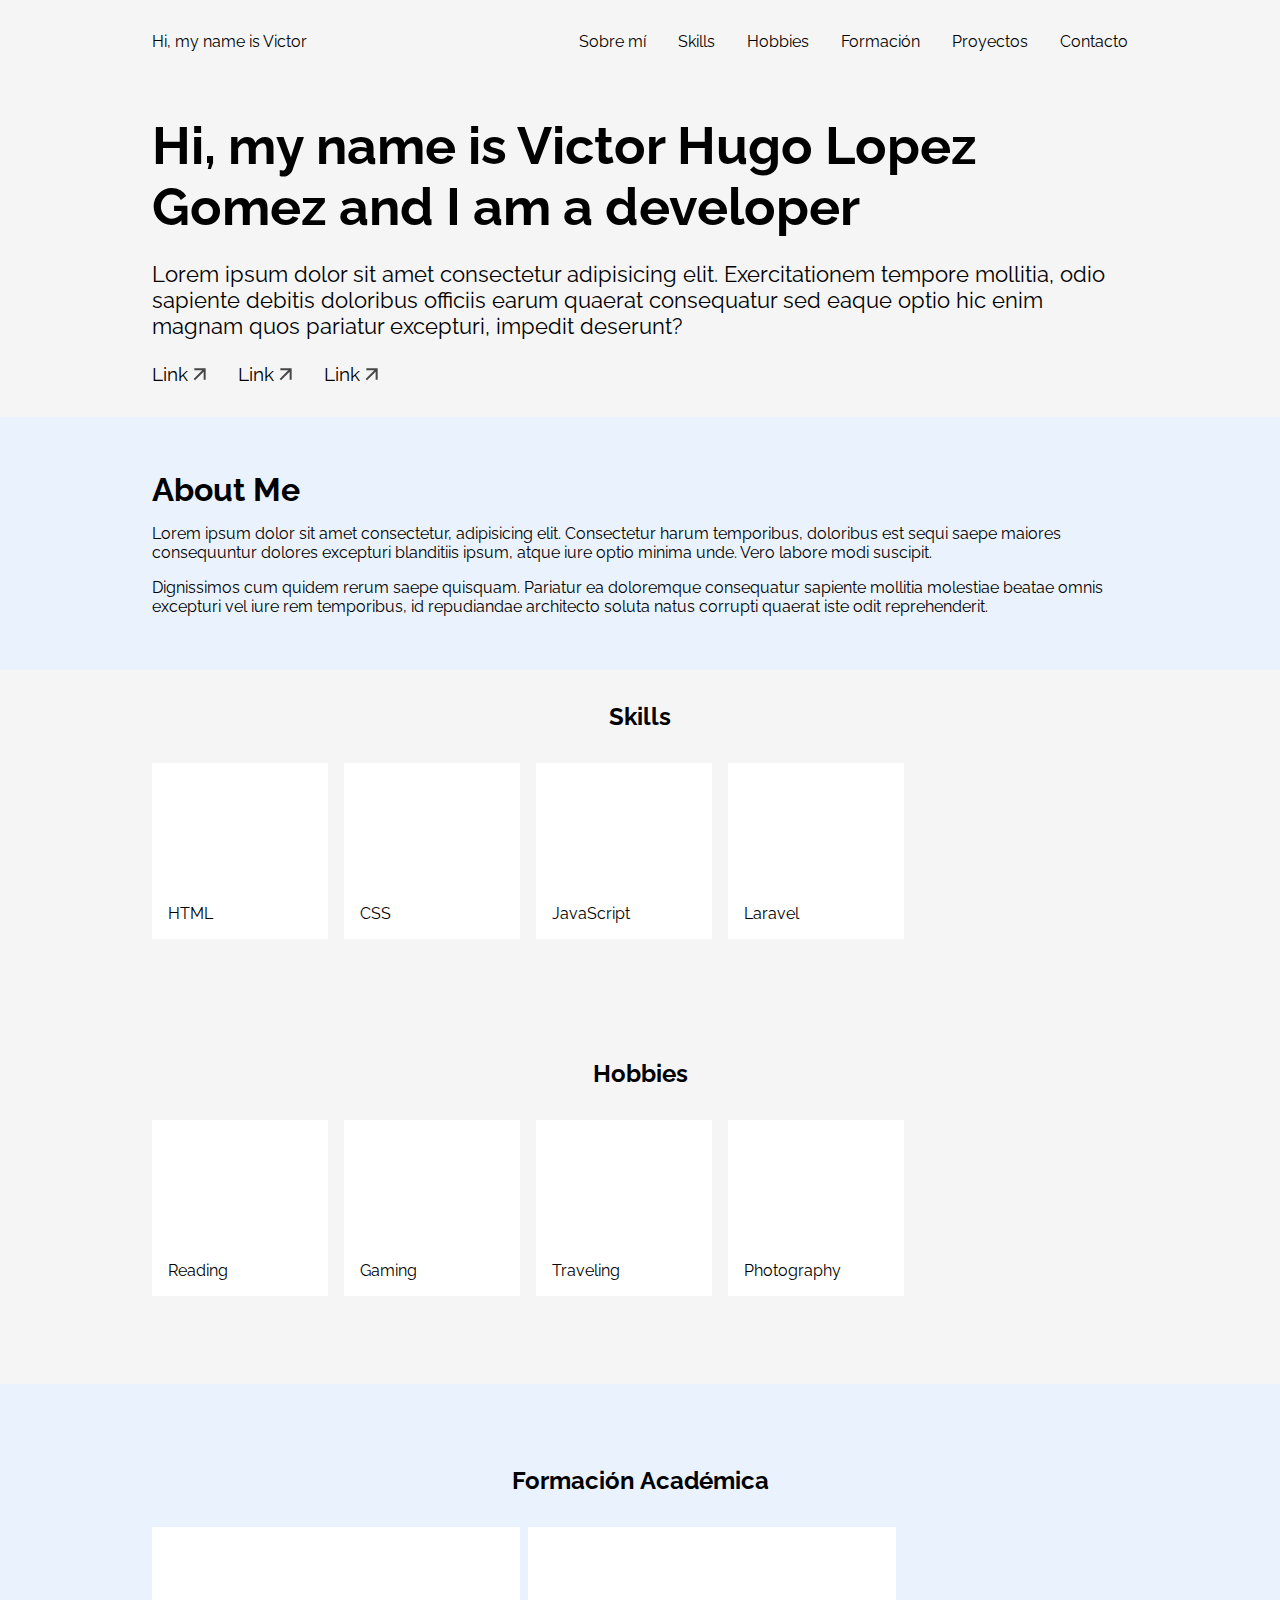
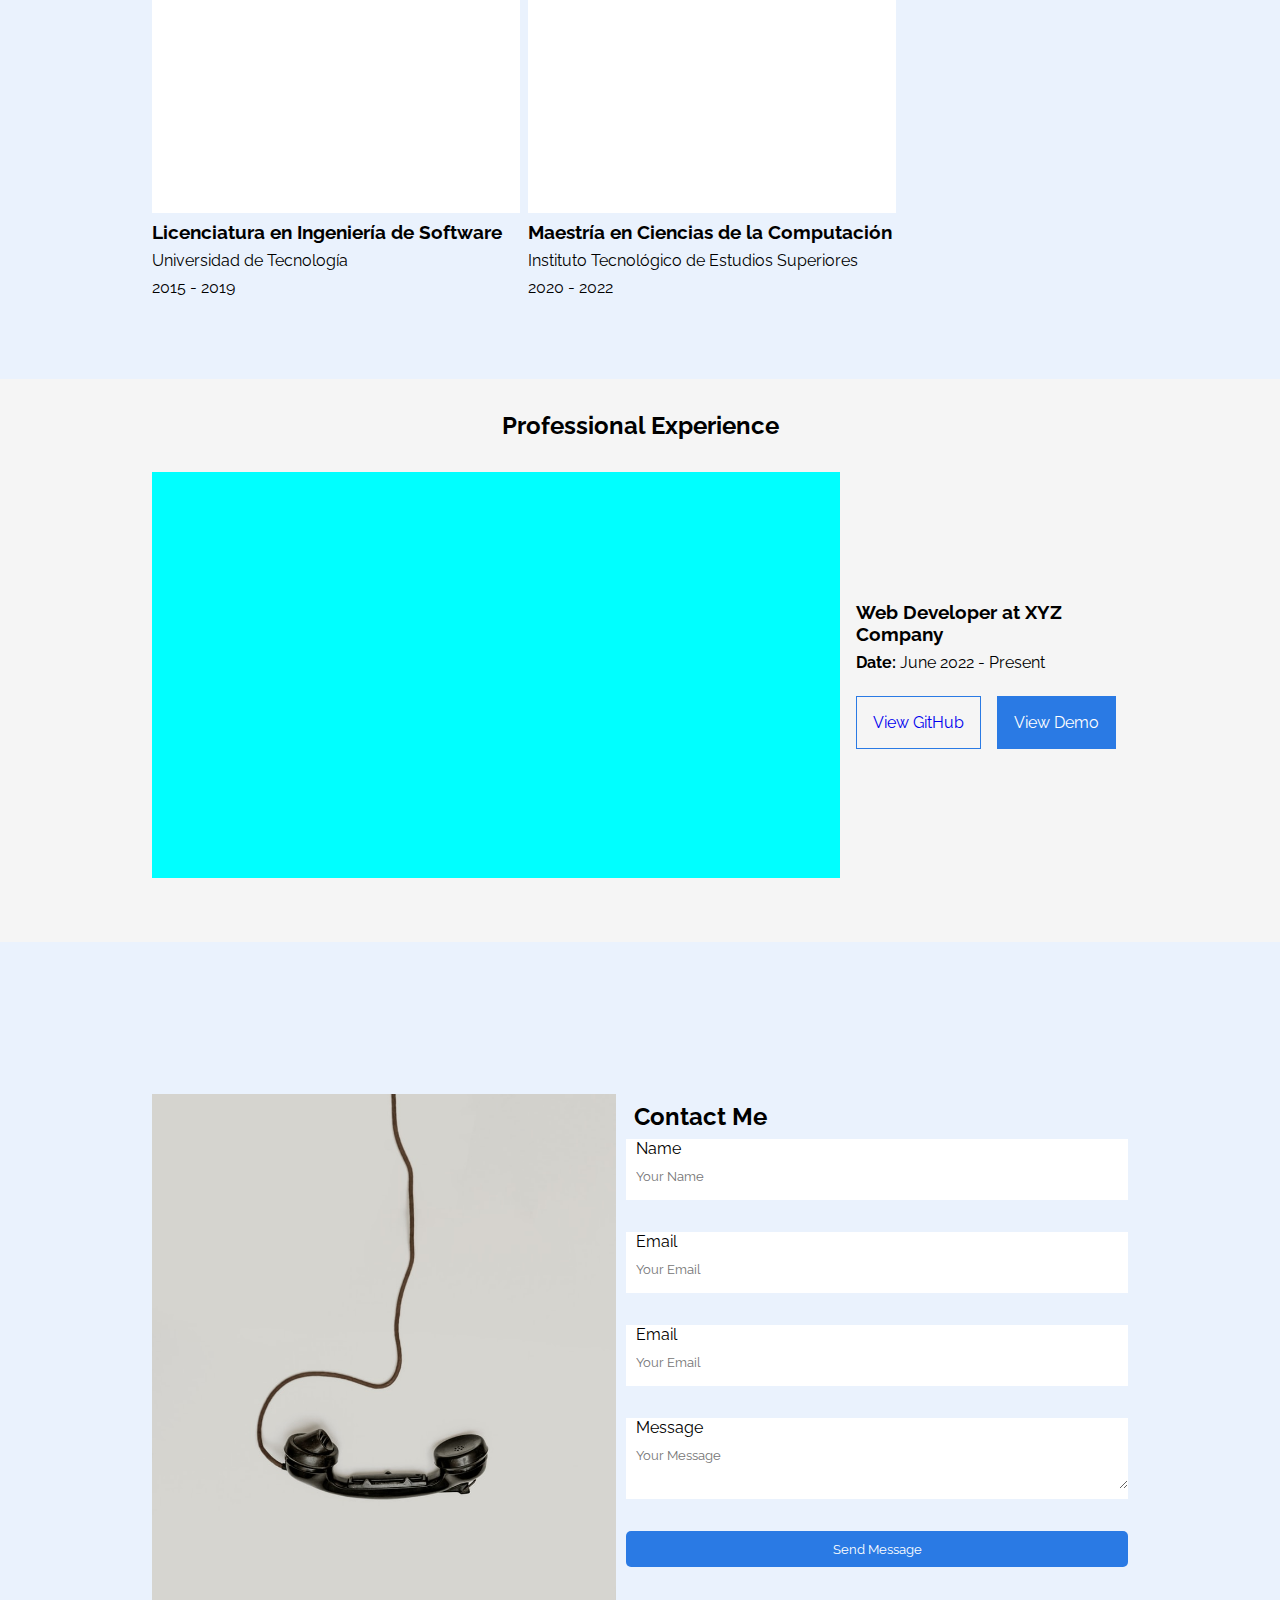
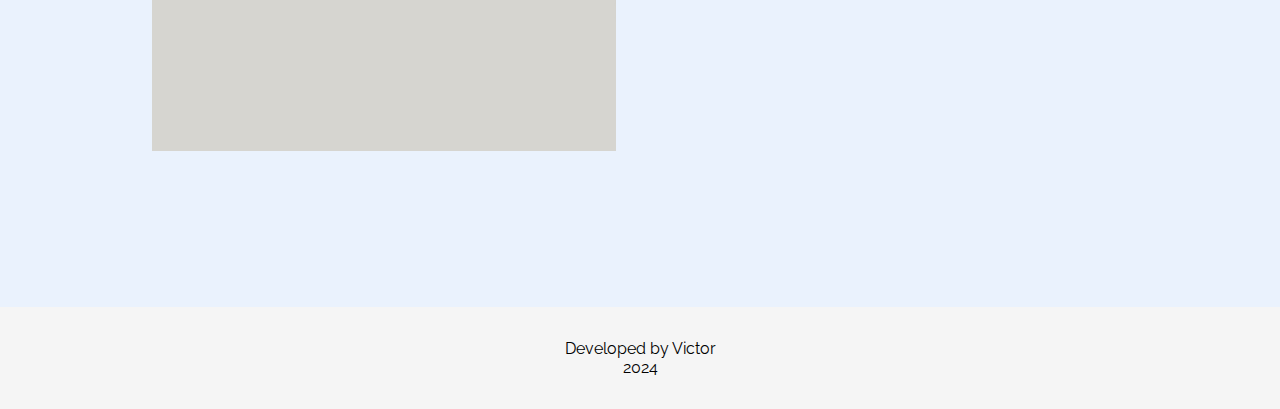
==== index.html @ 4a45e4c0 "reename-index" ====
<!DOCTYPE html>
<html lang="es">

<head>
    <meta charset="UTF-8">
    <meta name="viewport" content="width=device-width, initial-scale=1.0">
    <title>Portafolio</title>
    <link rel="stylesheet" href="css/app.css">
</head>

<body>
    <nav class="navbar">
        <p class="navbar__greeting">
            Hi, my name is Victor
        </p>
        <ul class="navbar__menu">
            <li class="navbar__menu-item">Sobre mí</li>
            <li class="navbar__menu-item">Skills</li>
            <li class="navbar__menu-item">Hobbies</li>
            <li class="navbar__menu-item">Formación</li>
            <li class="navbar__menu-item">Proyectos</li>
            <li class="navbar__menu-item">Contacto</li>
        </ul>
    </nav>

    <section class="intro">
        <div class="intro__information">
            <h1 class="intro__title">
                Hi, my name is Victor Hugo Lopez Gomez and I am a developer
            </h1>
            <p class="intro__description">Lorem ipsum dolor sit amet consectetur adipisicing elit. Exercitationem
                tempore mollitia, odio sapiente debitis doloribus officiis earum quaerat consequatur sed eaque optio hic
                enim magnam quos pariatur excepturi, impedit deserunt?</p>
            <ul class="intro__links">
                <li class="intro__links-item">Link
                    <img src="img/share.svg">
                </li>
                <li class="intro__links-item">Link
                    <img src="img/share.svg">
                </li>
                <li class="intro__links-item">Link
                    <img src="img/share.svg">
                </li>
            </ul>
        </div>

    </section>


    <section class="about-me">
        <div class="about-me__content">
            <h2 class="about-me__title">About Me</h2>
            <p >
                Lorem ipsum dolor sit amet consectetur, adipisicing elit. Consectetur harum temporibus, doloribus est
                sequi saepe maiores consequuntur dolores excepturi blanditiis ipsum, atque iure optio minima unde. Vero
                labore modi suscipit.
            </p>
            <p class="about-me__description">
                Dignissimos cum quidem rerum saepe quisquam. Pariatur ea doloremque consequatur sapiente mollitia
                molestiae beatae omnis excepturi vel iure rem temporibus, id repudiandae architecto soluta natus
                corrupti quaerat iste odit reprehenderit.
            </p>
        </div>


    </section>


    <section class="skills-hobbies">
        <div class="skills-hobbies__skills">
            <h2 class="skills-hobbies__title">Skills</h2>
            <ul class="skills-hobbies__list">
                <li class="skills-hobbies__item">HTML</li>
                <li class="skills-hobbies__item">CSS</li>
                <li class="skills-hobbies__item">JavaScript</li>
                <li class="skills-hobbies__item">Laravel</li>
            </ul>
        </div>
    
        <div class="skills-hobbies__hobbies">
            <h2 class="skills-hobbies__title">Hobbies</h2>
            <ul class="skills-hobbies__list">
                <li class="skills-hobbies__item">Reading</li>
                <li class="skills-hobbies__item">Gaming</li>
                <li class="skills-hobbies__item">Traveling</li>
                <li class="skills-hobbies__item">Photography</li>
            </ul>
        </div>
    </section>


    <section class="academic-formation">
        
        <h2 class="academic-formation__title">Formación Académica</h2>

        <ul class="academic-body">
            <li class="academic-formation__item">
                <div class="academic-image"></div>
                
                <h3 class="academic-formation__degree">Licenciatura en Ingeniería de Software</h3>
                <p class="academic-formation__institution">Universidad de Tecnología</p>
                <p class="academic-formation__years">2015 - 2019</p>
            </li>
            <li class="academic-formation__item">
                <div class="academic-image"></div>
    
                </div>
                <h3 class="academic-formation__degree">Maestría en Ciencias de la Computación</h3>
                <p class="academic-formation__institution">Instituto Tecnológico de Estudios Superiores</p>
                <p class="academic-formation__years">2020 - 2022</p>
            </li>
        </ul>
    </section>


    <section class="experience" id="experience-professional">
        <h2 class="experience__title">Professional Experience</h2>

        <div class="experience-body">
            <article class="experience__item">
                <div class="experience__image">
                    <!-- Aquí puedes agregar una imagen relacionada con el trabajo -->
                </div>
                <div class="experience__card">
                    <h3 class="experience__item-title">Web Developer at XYZ Company</h3>
                    <p class="experience__item-date"><strong>Date:</strong> June 2022 - Present</p>
                    <div class="experience__links">
                        <a href="#" class="experience__link experience__link--github">View GitHub</a>
                        <a href="#" class="experience__link experience__link--demo">View Demo</a>
                    </div>
                </div>
            </article>

        </div>   
       
    </section>
    
    <div class="contact">
        <div class="contact__image">
            <img src="img/contact.jpg" alt="Contact Image">
        </div>
        
        <div class="contact__form-content">
            <h2 class="contact__title">Contact Me</h2>
    
            <form action="#" method="POST" class="contact__form">
                <div class="contact__form-group">
                    <label for="name" class="contact__label">Name</label>
                    <input type="text" id="name" name="name" class="contact__input" placeholder="Your Name" required>
                    <span class="contact__indicator"></span>
                </div>
    
                <div class="contact__form-group">
                    <label for="email" class="contact__label">Email</label>
                    <input type="email" id="email" name="email" class="contact__input" placeholder="Your Email" required>
                    <span class="contact__indicator"></span>
                </div>

                <div class="contact__form-group">
                    <label for="email" class="contact__label">Email</label>
                    <input type="email" id="email" name="email" class="contact__input" placeholder="Your Email" required>
                    <span class="contact__indicator"></span>
                </div>
    
                <div class="contact__form-group">
                    <label for="message" class="contact__label">Message</label>
                    <textarea id="message" name="message" class="contact__textarea" placeholder="Your Message" required></textarea>
                    <span class="contact__indicator"></span>
                </div>
    
                <button type="submit" class="contact__button">Send Message</button>
            </form>
        </div>
    </div>
    
    <footer>
        <p>
            Developed by Victor
        </p>
        <p>
            2024
        </p>
    </footer>
    
    
    
</body>

</html>
---- css/app.css ----
@import url('https://fonts.googleapis.com/css2?family=Raleway:ital,wght@0,100..900&display=swap');

:root {
    --main-size-inline: 9.5rem;
    --primary-color: #2A7AE4;
    /* Definimos el color primario */
}

* {
    padding: 0;
    margin: 0;
    font-family: 'Raleway', sans-serif;
    box-sizing: border-box;
}

body {
    background-color: #F5F5F5;
}

/* Navbar */
.navbar {
    margin-inline: var(--main-size-inline);
    display: flex;
    justify-content: space-between;
    padding: 2rem 0;
}

.navbar__menu {
    list-style: none;
    display: flex;
    gap: 2rem;
}

/* Intro */
.intro {
    margin-inline: var(--main-size-inline);
    display: flex;
    justify-content: space-between;
    padding: 2rem 0;
}

.intro__information {
    display: flex;
    flex-direction: column;
    gap: 1.5rem;
}

.intro__title {
    font-size: 3.25rem;
}

.intro__description {
    font-size: 1.375rem;
}

.intro__links {
    font-size: 1.1875rem;
    list-style: none;
    display: flex;
    gap: 2rem;
}

.intro__container {
    width: 60rem;
    height: 30rem;
    overflow: hidden;
}

.container__image {
    width: 100%;
    height: 100%;
    object-fit: cover;
    border-radius: 100rem;
}

/* About Me */
.about-me {
    padding: 3.375rem var(--main-size-inline);
    background-color: #EAF2FD;
}

.about-me__content {
    display: flex;
    flex-direction: column;
    gap: 1rem;
}

.about-me__title {
    font-size: 2rem;
}

/* Skills & Hobbies */
.skills-hobbies {
    margin-inline: var(--main-size-inline);
    display: flex;
    flex-direction: column;
    flex-wrap: wrap;
}

.skills-hobbies__skills {
    margin-bottom: 5.5rem;
}

.skills-hobbies__title {
    text-align: center;
    padding: 2rem;
}

.skills-hobbies__list {
    list-style: none;
    display: flex;
    gap: 1rem;
}

.skills-hobbies__item {
    width: 11rem;
    height: 11rem;
    background-color: #FFFFFF;
    display: flex;
    align-items: flex-end;
    padding: 1rem;
}

/* Academic Formation */
.academic-formation {
    background-color: #EAF2FD;
    padding: 5.125rem var(--main-size-inline);
    margin-top: 5.5rem;
    display: flex;
    flex-direction: column;
}

.academic-body {
    display: flex;
    gap: 0.5rem;
}

.academic-formation__item {
    display: flex;
    flex-direction: column;
    gap: 0.5rem;
}

.academic-formation__title {
    text-align: center;
    margin-bottom: 2rem;
}

.academic-image {
    width: 368px;
    height: 286px;
    background-color: #FFFFFF;
    box-sizing: border-box;
}

/* Experience */
.experience {
    margin: 2rem var(--main-size-inline);
}

.experience__title {
    text-align: center;
    margin-bottom: 2rem;
}

.experience__image {
    width: 752px;
    height: 406px;
    background-color: aqua;
}

.experience__item {
    display: flex;
    gap: 1rem;
    align-items: center;
    margin-bottom: 4rem;
}

.experience__card {
    display: flex;
    flex-direction: column;
    gap: 0.5rem;
}

.experience__links {
    margin-top: 1rem;
    display: flex;
    flex-direction: row;
    flex-wrap: wrap;
    gap: 16px;
}

.experience__links>a {
    text-decoration: none;
    border: 1px solid var(--primary-color);
    padding: 1rem;
    font-size: 16px;

    transition: background-color 0.3s, color 0.3s;
}

.experience__link--github:hover {
    background-color: var(--primary-color);
    color: #FFFFFF;
}

.experience__link--demo {
    background-color: #2A7AE4;
    color: #FFFFFF;
}

.experience__link--demo:hover {
    background-color: #FFFFFF;
    color: #2A7AE4;
}


/**/

.contact {
    padding: var(--main-size-inline);
    background-color: #EAF2FD;
    display: flex;
    align-items: flex-start;
    gap: 10px;
    /* Espacio entre la imagen y el formulario */

}

.contact__image img {
    max-width: 464px;
    /* Tamaño fijo de la imagen */
    height: auto;
    /* Mantiene la relación de aspecto */
}

.contact__form-content {
    flex-grow: 1;
    /* El formulario ocupará el espacio restante */
}


.contact__title {
    margin: 8px;
}

.contact__form {
    display: flex;
    flex-direction: column;
    gap: 2rem
        /* Espacio entre los campos del formulario */
}

.contact__label,
.contact__input,
.contact__textarea {
    width: 100%;
    /* Los inputs y el textarea ocuparán todo el ancho disponible */
    padding: 10px;
    border: none;
    background: transparent;

}

.contact__button {
    padding: 10px 15px;
    background-color: #2A7AE4;
    color: white;
    border: none;
    cursor: pointer;
    border-radius: 5px;
}

.contact__button:hover {
    background-color: #0056b3;
}

.contact__form-group {

    background-color: #FFFFFF;
}



.contact__indicator {
    display: block;
    /* Hace que el span ocupe toda la línea */
    height: 2px;
    /* Altura de la línea */
    background-color: transparent;
    /* Color inicial de la línea */
    transition: background-color 0.3s;
    /* Transición suave */
    margin-top: 4px;
    /* Espacio entre el textarea y la línea */
}

.contact__form-group:focus-within .contact__indicator {
    background-color: #2A7AE4;
    /* Cambia el color de la línea al enfocarse */
}


.contact__input,
.contact__textarea:focus {
    outline: none;
    /* Opcional: remueve el borde predeterminado del textarea */
}

footer {
    height: 102px;
    display: flex;
    flex-direction: column;
    justify-content: center;
    text-align: center;
}


@media (max-width: 360px) {
    .navbar {
        margin-inline: 1rem;
        flex-direction: column;
        font-size: 16px;
    }

    .navbar__menu {
        visibility: hidden;
    }

    .intro {
        margin-inline: 1rem;
    }

    .intro__title {
        font-size: 22px;
    }

    .intro__description,
    .intro__links {
        font-size: 14px;
    }

    .about-me {
        margin-inline: 1rem;
        padding: 1rem;
    }

    .skills-hobbies {
        margin-inline: 1rem;
    }

    .skills-hobbies__list {
        display: flex;
        flex-direction: row;
        flex-wrap: wrap;
    }

    .skills-hobbies__item {
        width: 156px;
        height: 118px;

    }


    .academic-formation {
        padding-inline: 2rem;
    }

    .academic-body {
        display: flex;
        flex-direction: column;
        flex-wrap: wrap;
    }

    .academic-image {
        width: 100%;
        height: 118px;
    }

    .experience {
        margin-inline: 1rem;

    }

    .experience__item {
        display: flex;
        flex-direction: column;
    }

    .experience__image {
        width: 100%;
        height: 144px;
    }
    .experience__item-title{
        font-size: 16px;
    }

    .experience__item-date{
        font-size: 14px;
    }


    .contact{
        padding: 1rem;
        flex-direction: column;
        justify-items: center;
        align-items: center;
    }
    .contact__image{
        visibility: hidden;
        height: 0;
    }
    .contact__form-content{
        text-align: center;
    }


}

@media (max-width: 768px) {
    .navbar {
        margin-inline: 1rem;
        flex-direction: column;
        font-size: 16px;
    }

    .navbar__menu {
        visibility: hidden;
    }

    .intro {
        margin-inline: 1rem;
    }

    .intro__title {
        font-size: 22px;
    }

    .intro__description,
    .intro__links {
        font-size: 14px;
    }

    .about-me {
        margin-inline: 1rem;
        padding: 1rem;
    }

    .skills-hobbies {
        margin-inline: 1rem;
    }

    .skills-hobbies__skills {
        display: flex;
        flex-direction: column;
        justify-content: center;
        align-items: center;
    }

    .skills-hobbies__list {
        display: flex;
        flex-direction: row;
        flex-wrap: wrap;
        align-items: center;
        justify-content: center;
    }

    .skills-hobbies__item {
        width: 224px;
        height: 118px;
    }


    .academic-formation {
        padding-inline: 2rem;
    }

    .academic-body {
        display: flex;
        flex-direction: column;
        flex-wrap: wrap;
        justify-content: center;
        align-items: center;
    }

    .academic-image {
        width: 100%;
        height: 320px;

    }

    .academic-formation__item {
        display: flex;
        flex-direction: column;
        gap: 0.5rem;
        text-align: center;
        align-items: center;
        
    }


    .experience {
        margin-inline: 1rem;

    }

    .experience__item {
        display: flex;
        flex-direction: column;
    }

    .experience__image {
        width: 100%;
        height: 320px;
    }
    .experience__item-title{
        font-size: 16px;
    }

    .experience__item-date{
        font-size: 14px;
    }


    .contact{
        padding: 1rem;
        flex-direction: column;
        justify-items: center;
        align-items: center;
    }
    .contact__image{
        visibility: hidden;
        height: 0;
    }
    
}
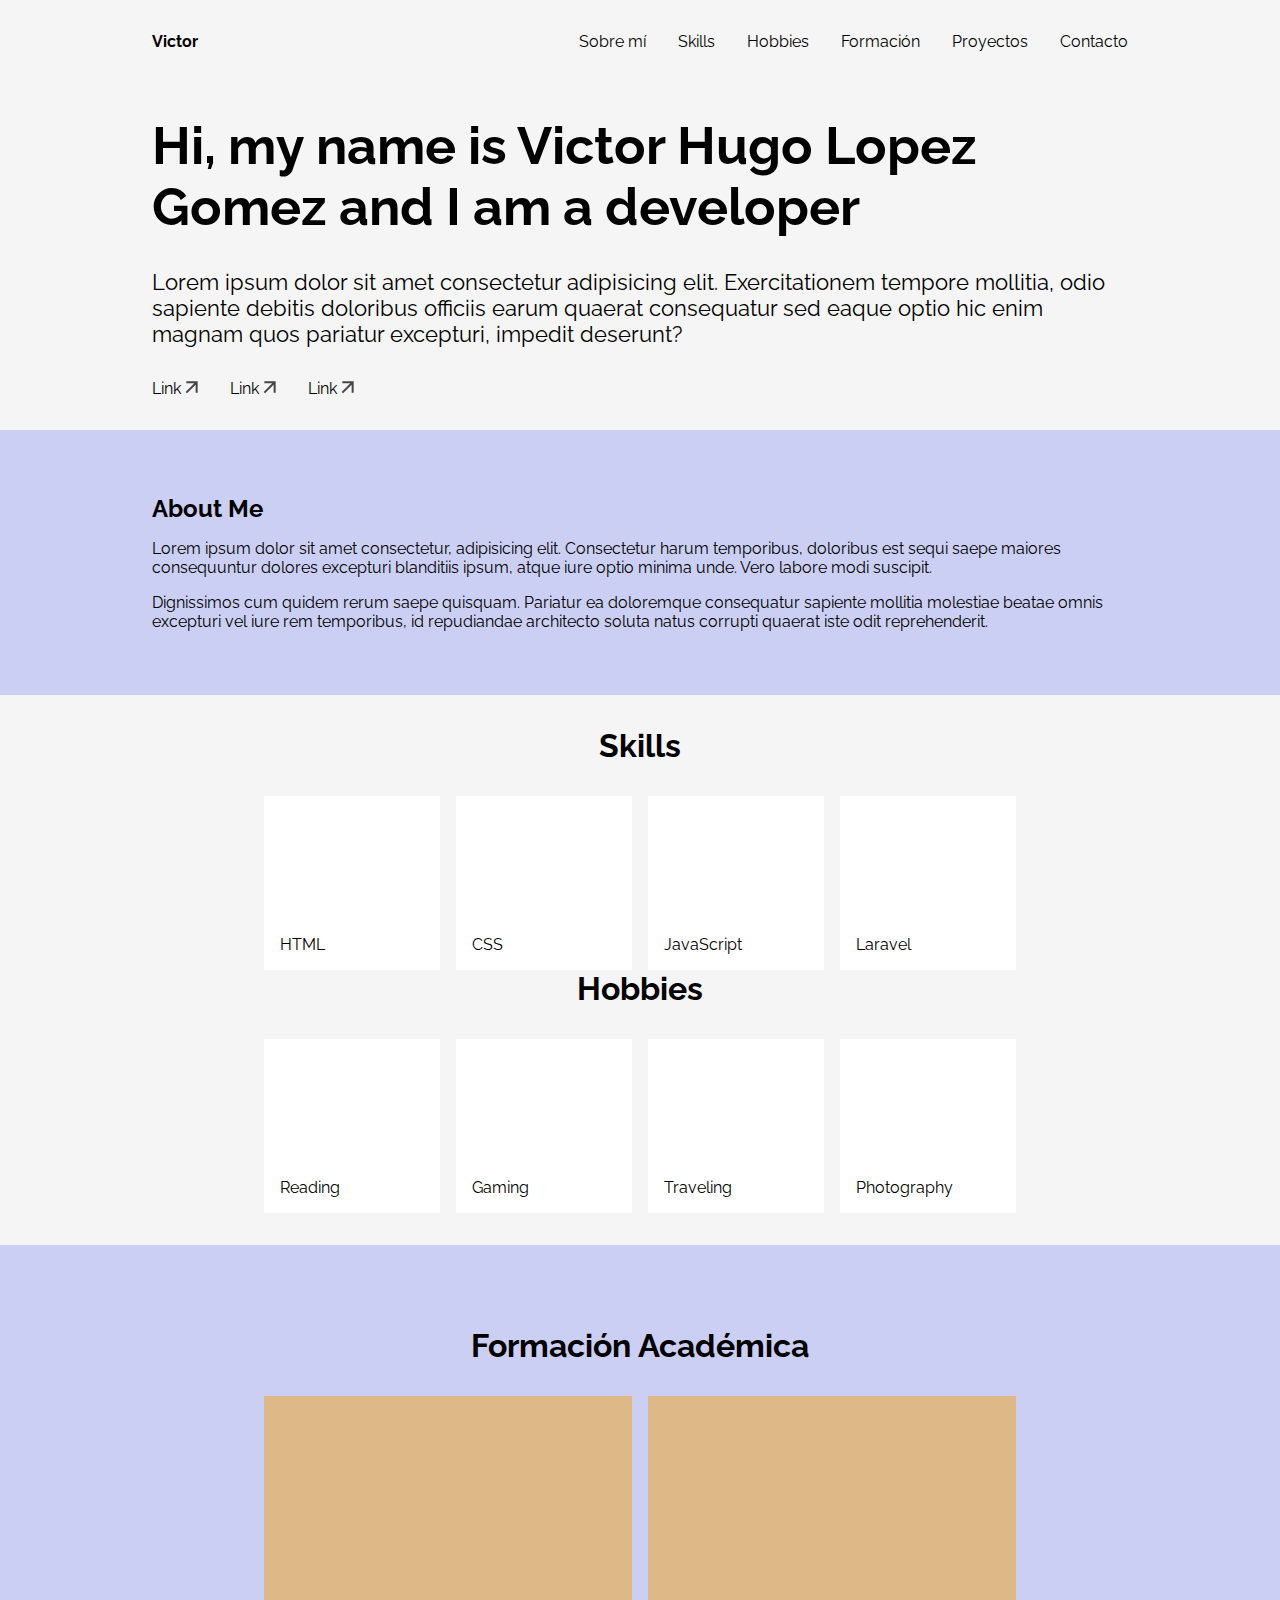
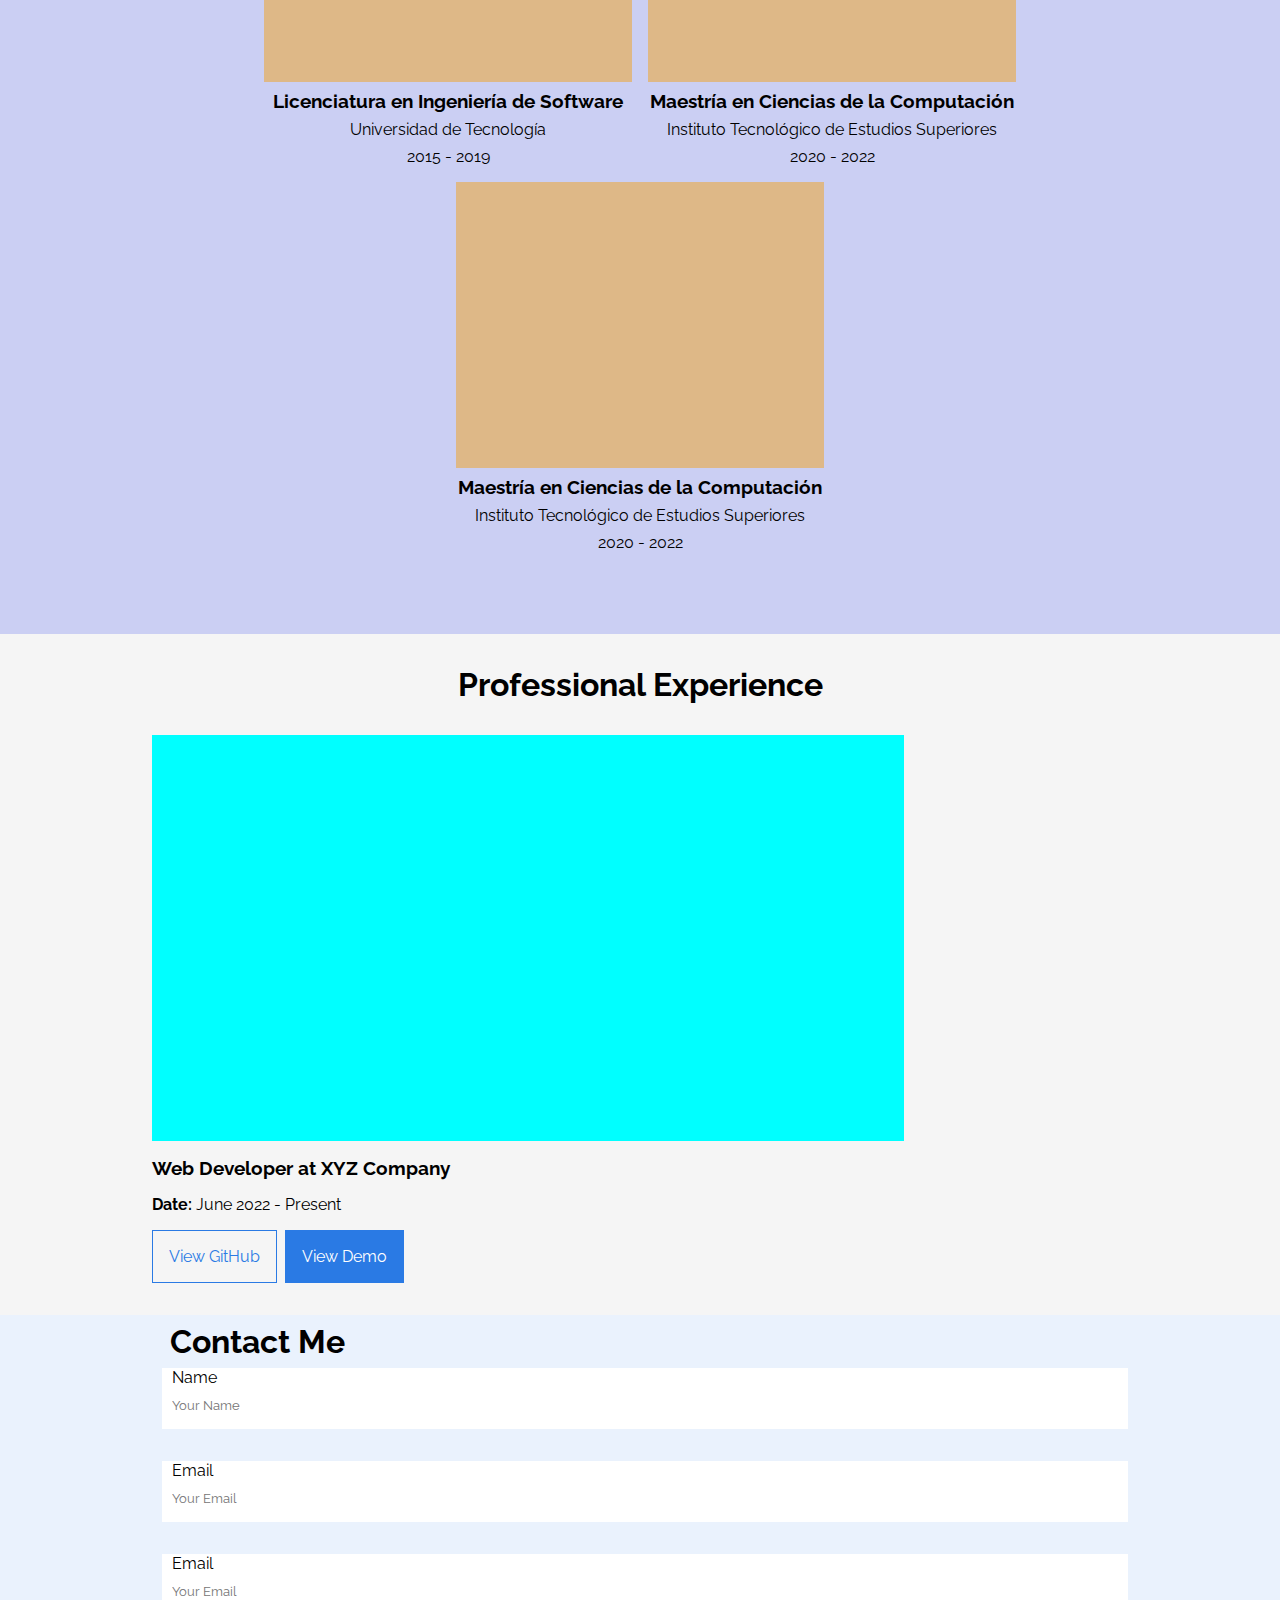
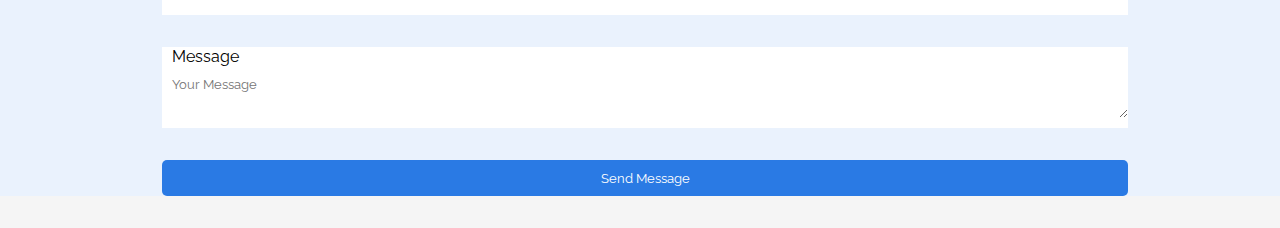
==== commit cc26d7cd: "rebuild_index-css" ====
--- a/index.html
+++ b/index.html
@@ -1,17 +1,18 @@
 <!DOCTYPE html>
-<html lang="es">
+<html lang="es-MX">
 
 <head>
     <meta charset="UTF-8">
     <meta name="viewport" content="width=device-width, initial-scale=1.0">
-    <title>Portafolio</title>
-    <link rel="stylesheet" href="css/app.css">
+    <link rel="stylesheet" href="css/chage.css">
+    <meta name="description" content="Este es mi portafolio de victor">
+    <title>Mi portafolio</title>
 </head>
 
 <body>
     <nav class="navbar">
         <p class="navbar__greeting">
-            Hi, my name is Victor
+            Victor
         </p>
         <ul class="navbar__menu">
             <li class="navbar__menu-item">Sobre mí</li>
@@ -21,7 +22,11 @@
             <li class="navbar__menu-item">Proyectos</li>
             <li class="navbar__menu-item">Contacto</li>
         </ul>
+        <p class="navbar__contact">
+            ejemplo@correo.com
+        </p>
     </nav>
+
 
     <section class="intro">
         <div class="intro__information">
@@ -33,24 +38,24 @@
                 enim magnam quos pariatur excepturi, impedit deserunt?</p>
             <ul class="intro__links">
                 <li class="intro__links-item">Link
-                    <img src="img/share.svg">
+                    <img src="img/share.svg" alt="arrow">
                 </li>
                 <li class="intro__links-item">Link
-                    <img src="img/share.svg">
+                    <img src="img/share.svg" alt="arrow">
                 </li>
                 <li class="intro__links-item">Link
-                    <img src="img/share.svg">
+                    <img src="img/share.svg" alt="arrow">
                 </li>
+
             </ul>
         </div>
-
     </section>
 
 
     <section class="about-me">
         <div class="about-me__content">
             <h2 class="about-me__title">About Me</h2>
-            <p >
+            <p>
                 Lorem ipsum dolor sit amet consectetur, adipisicing elit. Consectetur harum temporibus, doloribus est
                 sequi saepe maiores consequuntur dolores excepturi blanditiis ipsum, atque iure optio minima unde. Vero
                 labore modi suscipit.
@@ -61,8 +66,6 @@
                 corrupti quaerat iste odit reprehenderit.
             </p>
         </div>
-
-
     </section>
 
 
@@ -76,7 +79,7 @@
                 <li class="skills-hobbies__item">Laravel</li>
             </ul>
         </div>
-    
+
         <div class="skills-hobbies__hobbies">
             <h2 class="skills-hobbies__title">Hobbies</h2>
             <ul class="skills-hobbies__list">
@@ -88,36 +91,47 @@
         </div>
     </section>
 
+    <section class="academic-formation">
 
-    <section class="academic-formation">
-        
         <h2 class="academic-formation__title">Formación Académica</h2>
 
         <ul class="academic-body">
             <li class="academic-formation__item">
                 <div class="academic-image"></div>
-                
+
                 <h3 class="academic-formation__degree">Licenciatura en Ingeniería de Software</h3>
                 <p class="academic-formation__institution">Universidad de Tecnología</p>
                 <p class="academic-formation__years">2015 - 2019</p>
             </li>
             <li class="academic-formation__item">
                 <div class="academic-image"></div>
-    
+
                 </div>
                 <h3 class="academic-formation__degree">Maestría en Ciencias de la Computación</h3>
                 <p class="academic-formation__institution">Instituto Tecnológico de Estudios Superiores</p>
                 <p class="academic-formation__years">2020 - 2022</p>
             </li>
+
+            <li class="academic-formation__item">
+                <div class="academic-image"></div>
+
+                </div>
+                <h3 class="academic-formation__degree">Maestría en Ciencias de la Computación</h3>
+                <p class="academic-formation__institution">Instituto Tecnológico de Estudios Superiores</p>
+                <p class="academic-formation__years">2020 - 2022</p>
+            </li>
+
+
         </ul>
     </section>
 
 
-    <section class="experience" id="experience-professional">
+    <section class="experience">
         <h2 class="experience__title">Professional Experience</h2>
 
-        <div class="experience-body">
-            <article class="experience__item">
+
+        <ul class="experience-body">
+            <li class="experience__item">
                 <div class="experience__image">
                     <!-- Aquí puedes agregar una imagen relacionada con el trabajo -->
                 </div>
@@ -129,61 +143,51 @@
                         <a href="#" class="experience__link experience__link--demo">View Demo</a>
                     </div>
                 </div>
-            </article>
+            </li>
+        </ul>
+    </section>
 
-        </div>   
-       
-    </section>
-    
-    <div class="contact">
+    <section class="contact">
         <div class="contact__image">
             <img src="img/contact.jpg" alt="Contact Image">
         </div>
-        
+
         <div class="contact__form-content">
             <h2 class="contact__title">Contact Me</h2>
-    
+
             <form action="#" method="POST" class="contact__form">
                 <div class="contact__form-group">
                     <label for="name" class="contact__label">Name</label>
                     <input type="text" id="name" name="name" class="contact__input" placeholder="Your Name" required>
                     <span class="contact__indicator"></span>
                 </div>
-    
+
                 <div class="contact__form-group">
                     <label for="email" class="contact__label">Email</label>
-                    <input type="email" id="email" name="email" class="contact__input" placeholder="Your Email" required>
+                    <input type="email" id="email" name="email" class="contact__input" placeholder="Your Email"
+                        required>
                     <span class="contact__indicator"></span>
                 </div>
 
                 <div class="contact__form-group">
                     <label for="email" class="contact__label">Email</label>
-                    <input type="email" id="email" name="email" class="contact__input" placeholder="Your Email" required>
+                    <input type="email" id="email" name="email" class="contact__input" placeholder="Your Email"
+                        required>
                     <span class="contact__indicator"></span>
                 </div>
-    
+
                 <div class="contact__form-group">
                     <label for="message" class="contact__label">Message</label>
-                    <textarea id="message" name="message" class="contact__textarea" placeholder="Your Message" required></textarea>
+                    <textarea id="message" name="message" class="contact__textarea" placeholder="Your Message"
+                        required></textarea>
                     <span class="contact__indicator"></span>
                 </div>
-    
+
                 <button type="submit" class="contact__button">Send Message</button>
             </form>
         </div>
-    </div>
-    
-    <footer>
-        <p>
-            Developed by Victor
-        </p>
-        <p>
-            2024
-        </p>
-    </footer>
-    
-    
-    
+    </section>
+
 </body>
 
 </html>--- a/css/chage.css
+++ b/css/chage.css
@@ -0,0 +1,435 @@
+@import url('https://fonts.googleapis.com/css2?family=Raleway:ital,wght@0,100..900&display=swap');
+
+:root {
+    --padding-laptop: 9.5rem;
+    --padding-tablet: 2rem;
+    --padding-mobile: 1rem;
+
+    --font-size-normal: 16px;
+    --font-size-h1-desktop: 52px;
+    --font-size-h2-desktop: 32px;
+    --font-size-h3-desktop: 22px;
+    --font-size-subtitle-desktop: 22px;
+    --font-size-paragraph-desktop: 16px;
+    --font-size-subtitle-mobile: 16px;
+    --font-size-paragraph-mobile: 14px;
+
+    --color-primary: #F5F5F5;
+    --color-secondary: #cbcff3;
+    --color-third: #fff;
+}
+
+* {
+    padding: 0;
+    margin: 0;
+    font-family: 'Raleway', sans-serif;
+    box-sizing: border-box;
+}
+
+body {
+    background-color: var(--color-primary);
+}
+
+section {
+    padding-inline: var(--padding-laptop);
+    margin-block: 32px;
+}
+
+/* Navbar */
+.navbar {
+    padding: 32px var(--padding-laptop);
+    display: flex;
+    justify-content: space-between;
+    font-size: var(--font-size-paragraph-desktop);
+}
+
+.navbar__greeting,
+.navbar__contact {
+    font-size: var(--font-size-subtitle-mobile);
+    font-weight: bold;
+}
+
+.navbar__contact {
+    display: none;
+}
+
+.navbar__menu {
+    list-style: none;
+    display: flex;
+    flex-wrap: wrap;
+    gap: 32px;
+}
+
+/* Intro */
+.intro__title {
+    font-size: var(--font-size-h1-desktop);
+}
+
+.intro__information {
+    display: flex;
+    flex-direction: column;
+    gap: 32px;
+}
+
+.intro__description {
+    font-size: var(--font-size-subtitle-desktop);
+}
+
+.intro__links {
+    list-style: none;
+    display: flex;
+    flex-wrap: wrap;
+    gap: 32px;
+}
+
+/* About Me */
+.about-me {
+    padding-block: 64px;
+    background-color: var(--color-secondary);
+}
+
+.about-me__content {
+    display: flex;
+    flex-direction: column;
+    gap: 16px;
+}
+
+/* Skills & Hobbies */
+.skills-hobbies__list {
+    display: flex;
+    justify-content: center;
+    align-items: center;
+    flex-wrap: wrap;
+    gap: 16px;
+}
+
+.skills-hobbies__item {
+    width: 176px;
+    height: 174px;
+    background-color: var(--color-third);
+    padding: 16px;
+    display: flex;
+    align-items: flex-end;
+    gap: 8px;
+}
+
+.skills-hobbies__title {
+    text-align: center;
+    margin-bottom: 32px;
+    font-size: var(--font-size-h2-desktop);
+}
+
+/* Academic Formation */
+.academic-formation {
+    background-color: var(--color-secondary);
+    padding-block: 82px;
+}
+
+.academic-formation__title {
+    margin-bottom: 32px;
+    text-align: center;
+    font-size: var(--font-size-h2-desktop);
+}
+
+.academic-body {
+    display: flex;
+    justify-content: center;
+    align-items: flex-start;
+    flex-wrap: wrap;
+    gap: 16px;
+}
+
+.academic-image {
+    width: 368px;
+    height: 286px;
+    background-color: burlywood;
+}
+
+.academic-formation__item {
+    list-style: none;
+    display: flex;
+    flex-direction: column;
+    align-items: center;
+    text-align: center;
+    gap: 8px;
+}
+
+/* Experience */
+.experience__title {
+    font-size: var(--font-size-h2-desktop);
+    text-align: center;
+    margin-bottom: 32px;
+}
+
+.experience-body {
+    list-style: none;
+}
+
+.experience__card {
+    font-size: var(--font-size-paragraph-desktop);
+    display: flex;
+    flex-direction: column;
+    gap: 16px;
+}
+
+.experience__item {
+    display: flex;
+    align-items: center;
+    flex-wrap: wrap;
+    gap: 16px;
+}
+
+.experience__image {
+    width: 752px;
+    height: 406px;
+    background-color: aqua;
+}
+
+.experience__links {
+    display: flex;
+    flex-wrap: wrap;
+    gap: 8px;
+}
+
+.experience__links>a {
+    text-decoration: none;
+    border: 1px solid #2A7AE4;
+    padding: 1rem;
+    font-size: 16px;
+    transition: background-color 0.3s, color 0.3s;
+}
+
+.experience__link--github {
+    background-color: transparent;
+    color: #2A7AE4;
+}
+
+.experience__link--github:hover {
+    background-color: #2A7AE4;
+    color: #FFFFFF;
+}
+
+.experience__link--demo {
+    background-color: #2A7AE4;
+    color: #FFFFFF;
+}
+
+.experience__link--demo:hover {
+    background-color: #FFFFFF;
+    color: #2A7AE4;
+}
+
+/* Contact */
+.contact {
+    background-color: #EAF2FD;
+    display: flex;
+    align-items: flex-start;
+    gap: 10px;
+}
+
+.contact__image img {
+    max-width: 464px;
+    height: auto;
+}
+
+.contact__form-content {
+    flex-grow: 1;
+}
+
+.contact__title {
+    margin: 8px;
+    font-size: var(--font-size-h2-desktop);
+}
+
+.contact__form {
+    display: flex;
+    flex-direction: column;
+    gap: 2rem
+}
+
+.contact__label,
+.contact__input,
+.contact__textarea {
+    width: 100%;
+    padding: 10px;
+    border: none;
+    background: transparent;
+
+}
+
+.contact__button {
+    padding: 10px 15px;
+    background-color: #2A7AE4;
+    color: white;
+    border: none;
+    cursor: pointer;
+    border-radius: 5px;
+}
+
+.contact__button:hover {
+    background-color: #0056b3;
+}
+
+.contact__form-group {
+    background-color: #FFFFFF;
+}
+
+.contact__indicator {
+    display: block;
+    height: 2px;
+    background-color: transparent;
+    transition: background-color 0.3s;
+    margin-top: 4px;
+}
+
+.contact__form-group:focus-within .contact__indicator {
+    background-color: #2A7AE4;
+}
+
+.contact__input,
+.contact__textarea:focus {
+    outline: none;
+    width: 100%;
+}
+
+@media (max-width:1350px) {
+    .contact__image img {
+        display: none;
+    }
+}
+
+
+/* Media Queries */
+@media (max-width: 768px) {
+    section {
+        padding: var(--padding-tablet);
+        margin-block: 0;
+    }
+
+    .navbar {
+        padding: 16px 32px;
+    }
+
+    .navbar__menu {
+        display: none;
+    }
+
+    .navbar__contact {
+        display: block;
+    }
+
+    .intro__title {
+        font-size: var(--font-size-h-mobile);
+    }
+
+    .intro__information {
+        gap: 8px;
+    }
+
+    .intro__description {
+        font-size: var(--font-size-subtitle-mobile);
+    }
+
+    .about-me {
+        padding-block: 32px;
+    }
+
+    .about-me__title {
+        font-size: var(--font-size-h-mobile);
+    }
+
+    .about-me__content {
+        gap: 10px;
+    }
+
+    .skills-hobbies__item {
+        width: 224px;
+        height: 118px;
+        margin-bottom: 12px;
+    }
+
+    .skills-hobbies__title {
+        font-size: var(--font-size-h-mobile);
+    }
+
+    .academic-formation__title {
+        font-size: var(--font-size-h-mobile);
+    }
+
+    .academic-body {
+        flex-direction: row;
+        flex-wrap: nowrap;
+        font-size: var(--font-size-paragraph-mobile);
+    }
+
+    .academic-formation {
+        padding: var(--padding-tablet);
+    }
+
+    .academic-image {
+        width: 100%;
+        height: 189px;
+    }
+
+
+    .experience__title {
+        font-size: var(--font-size-paragraph-mobile);
+    }
+
+
+    .experience__card>* {
+        font-size: var(--font-size-paragraph-mobile);
+
+    }
+
+    .experience__image {
+        width: 100%;
+        height: 200px;
+        background-color: aqua;
+    }
+
+    .contact__title {
+        margin: 8px;
+        font-size: var(--font-size-h-mobile);
+        text-align: center;
+    }
+}
+
+@media (max-width: 450px) {
+    .academic-body {
+        flex-wrap: wrap;
+    }
+}
+
+@media (max-width: 360px) {
+    section {
+        padding: var(--padding-mobile);
+    }
+
+    .navbar {
+        padding: 16px 23px;
+        font-size: var(--font-size-paragraph-mobile);
+    }
+
+    .intro__information {
+        gap: 16px;
+    }
+
+    .about-me {
+        padding-block: 16px;
+    }
+
+    .skills-hobbies__item {
+        width: 156px;
+        height: 118px;
+    }
+
+    .academic-formation {
+        padding: var(--padding-mobile);
+    }
+
+    .academic-image {
+        width: 224px;
+        height: 118px;
+    }
+}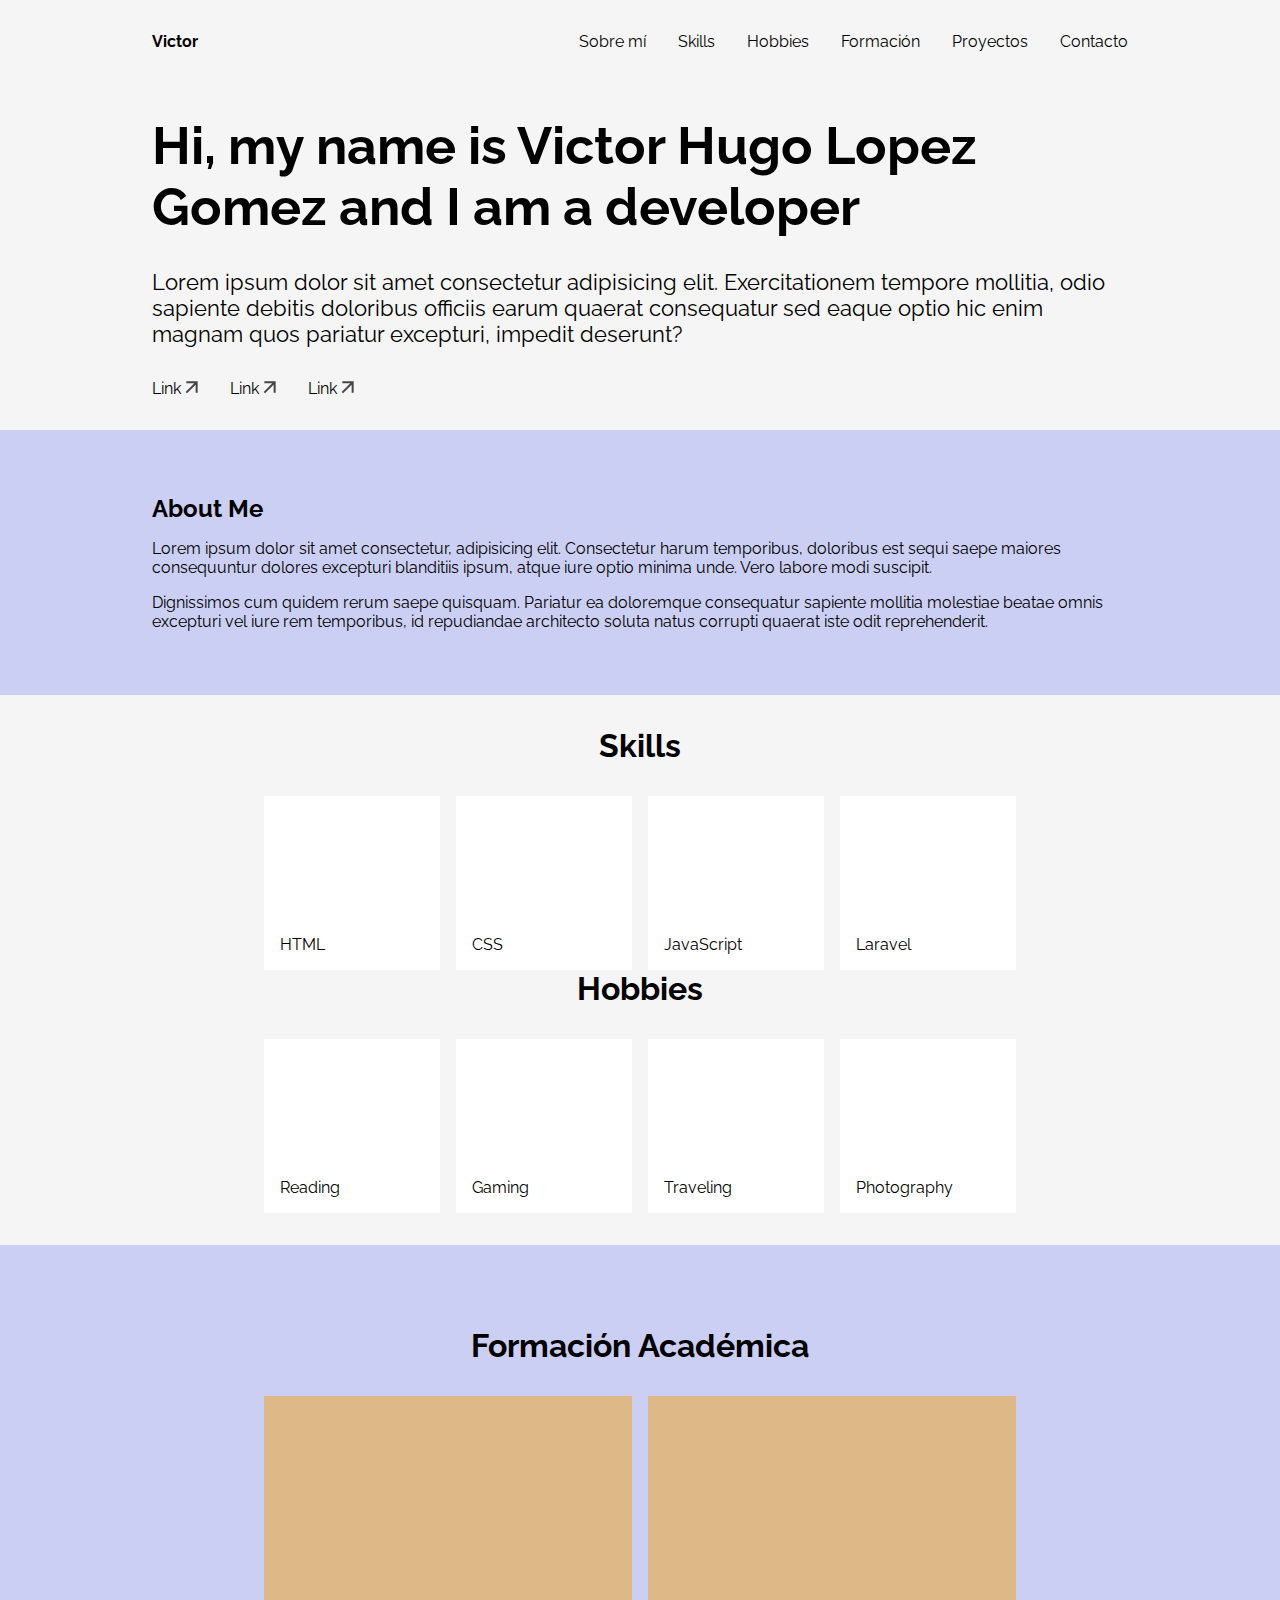
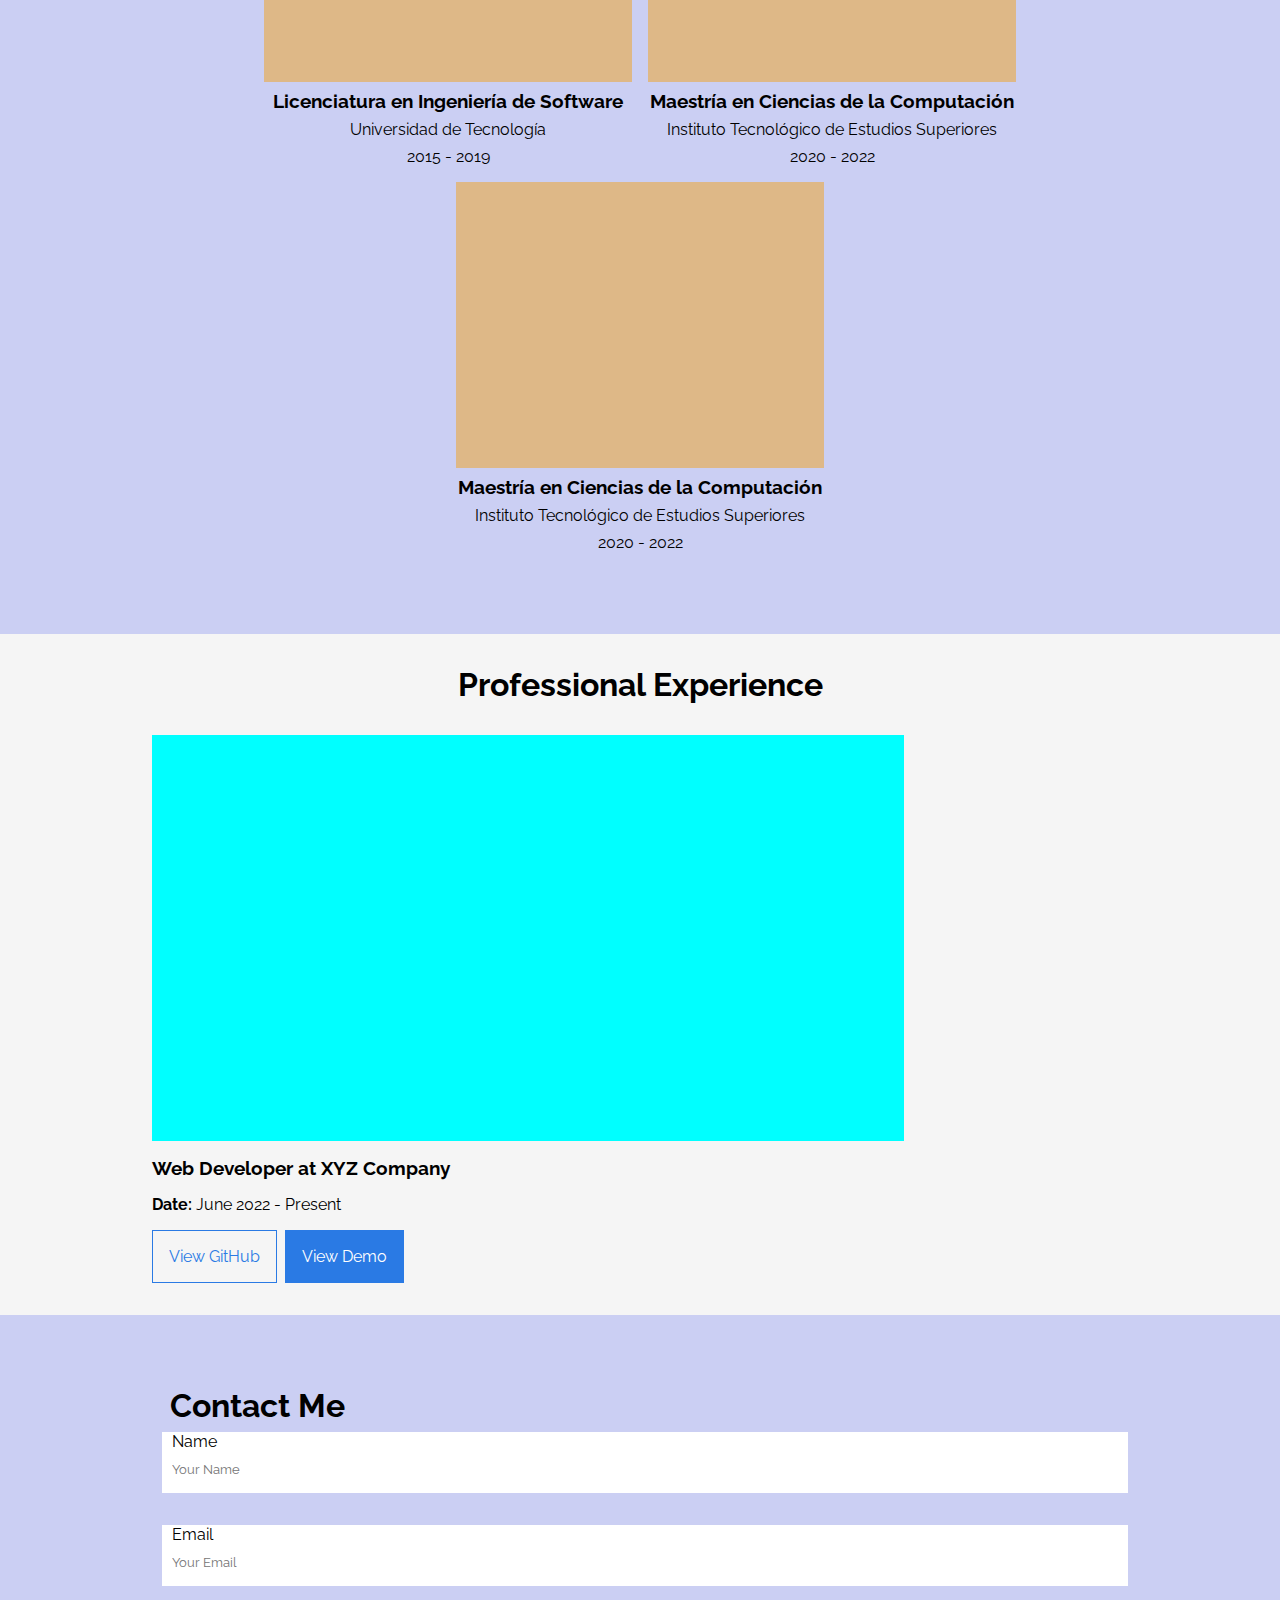
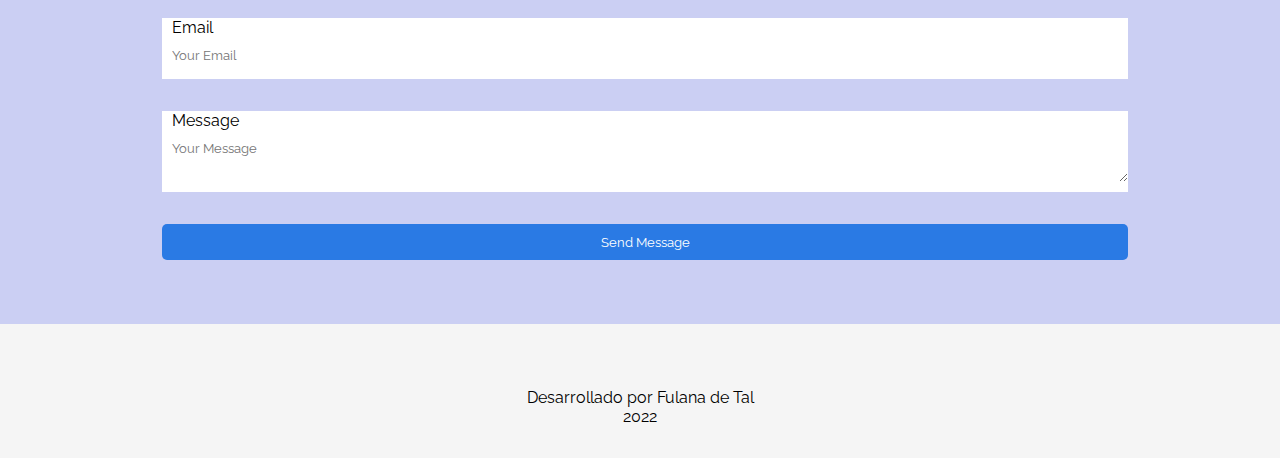
==== commit fdfa7ff3: "add-footer" ====
--- a/index.html
+++ b/index.html
@@ -188,6 +188,14 @@
         </div>
     </section>
 
+    <footer>
+        <p>
+            Desarrollado por Fulana de Tal
+        </p>
+        <p>
+            2022
+        </p>
+    </footer>
 </body>
 
 </html>--- a/css/chage.css
+++ b/css/chage.css
@@ -221,9 +221,10 @@
 
 /* Contact */
 .contact {
-    background-color: #EAF2FD;
+    background-color: var(--color-secondary);
     display: flex;
     align-items: flex-start;
+    padding-block: 64px;
     gap: 10px;
 }
 
@@ -292,12 +293,29 @@
     width: 100%;
 }
 
+footer{
+    display: flex;
+    flex-direction: column;
+    align-items: center;
+    justify-content: center;
+    padding-block:32px ;
+    font-size: var(--font-size-normal);
+}
+
 @media (max-width:1350px) {
     .contact__image img {
         display: none;
     }
 }
 
+@media (max-width: 930px){
+    .navbar__menu {
+        display: none;
+    }
+    .navbar__contact {
+        display: block;
+    }
+}
 
 /* Media Queries */
 @media (max-width: 768px) {
@@ -310,14 +328,6 @@
         padding: 16px 32px;
     }
 
-    .navbar__menu {
-        display: none;
-    }
-
-    .navbar__contact {
-        display: block;
-    }
-
     .intro__title {
         font-size: var(--font-size-h-mobile);
     }
@@ -370,14 +380,13 @@
         width: 100%;
         height: 189px;
     }
-
-
+    
     .experience__title {
         font-size: var(--font-size-paragraph-mobile);
     }
 
 
-    .experience__card>* {
+    .experience__card > * {
         font-size: var(--font-size-paragraph-mobile);
 
     }
@@ -388,6 +397,10 @@
         background-color: aqua;
     }
 
+    .contact{
+        padding-block: var(--padding-tablet);
+    }
+
     .contact__title {
         margin: 8px;
         font-size: var(--font-size-h-mobile);
@@ -432,4 +445,8 @@
         width: 224px;
         height: 118px;
     }
+
+    .contact{
+        padding-block: var(--padding-mobile);
+    }
 }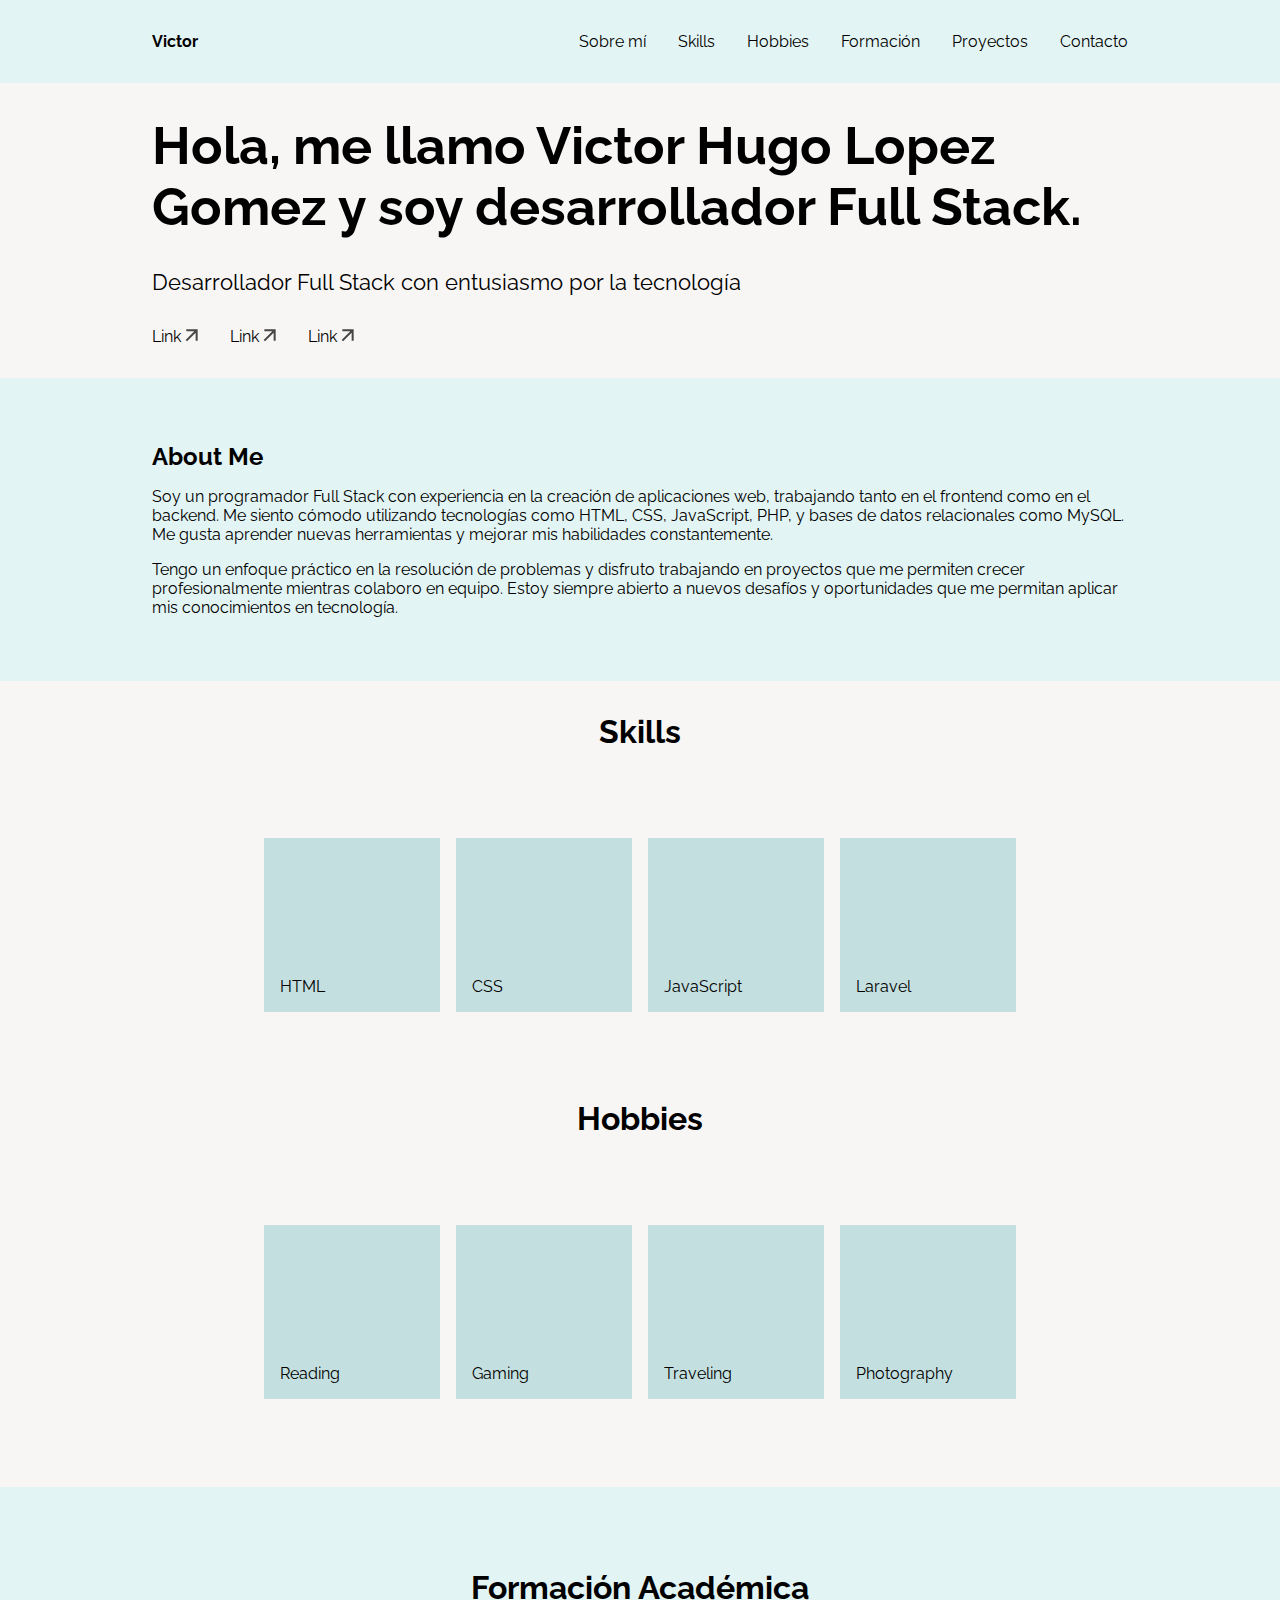
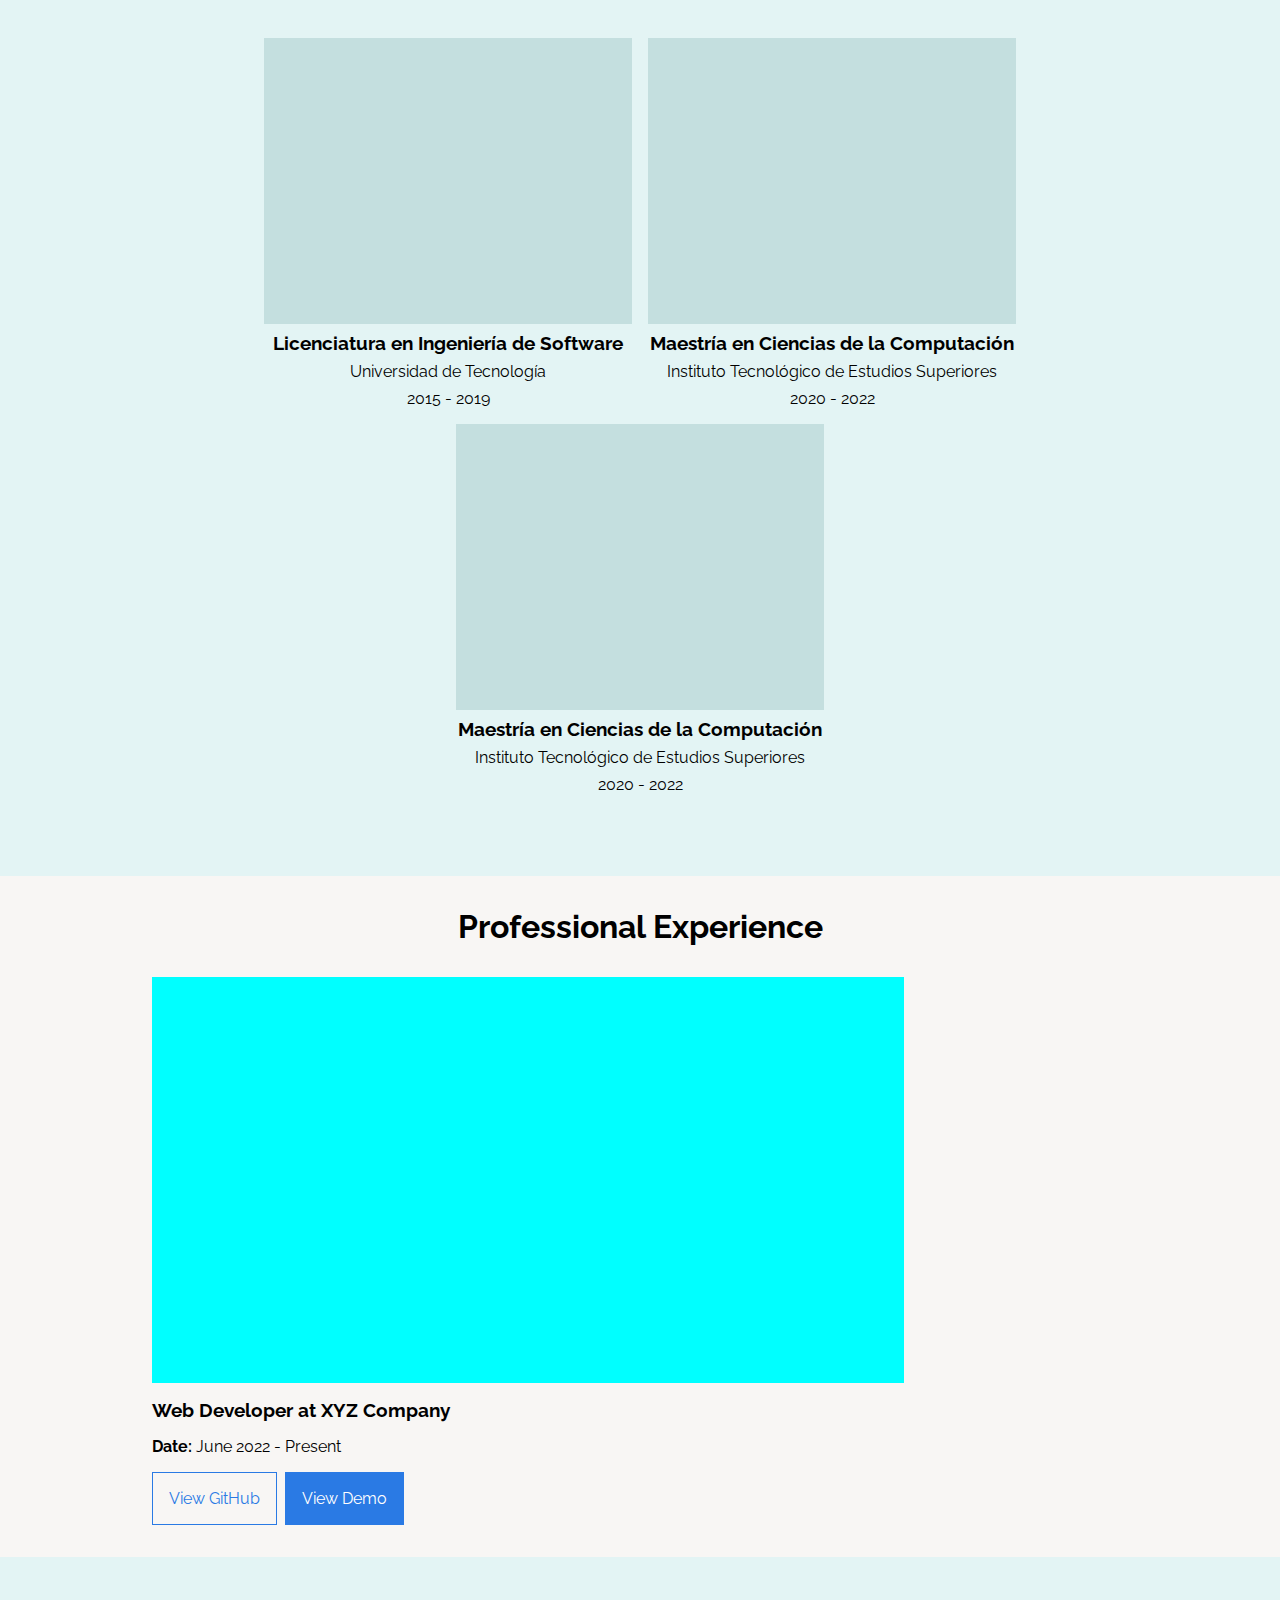
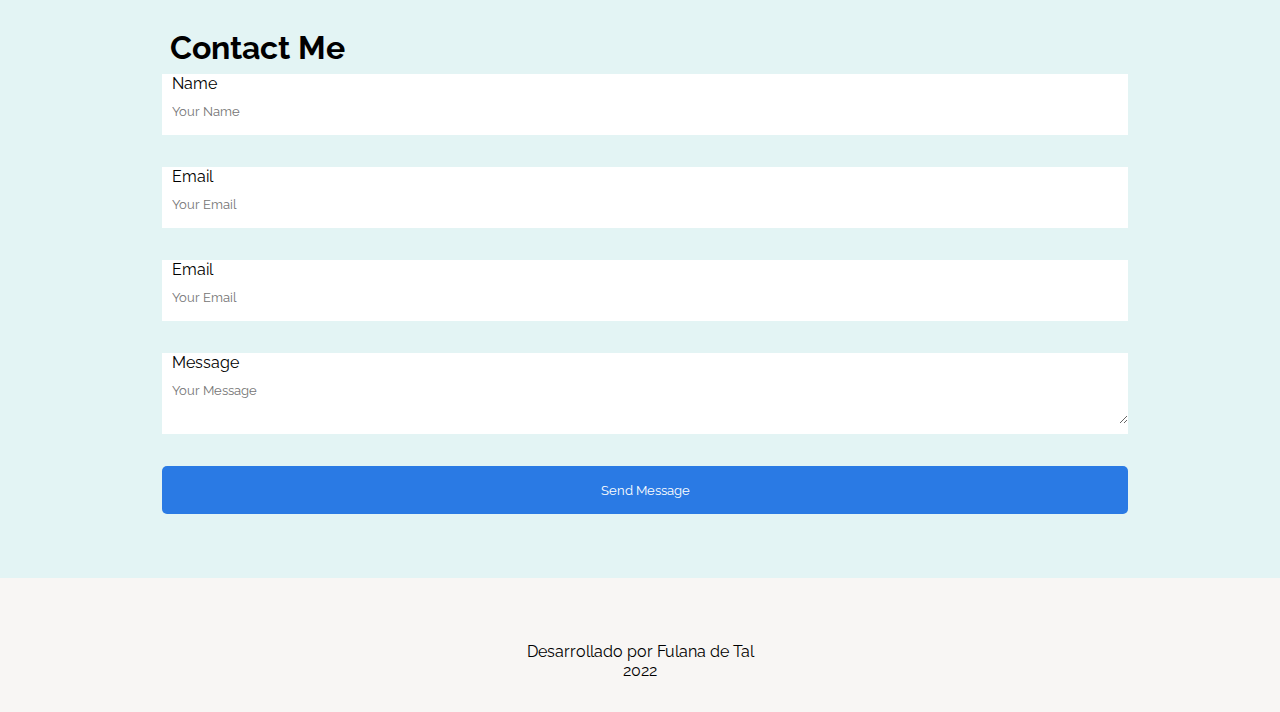
==== commit bc95d6cd: "modify-navbar" ====
--- a/index.html
+++ b/index.html
@@ -31,11 +31,9 @@
     <section class="intro">
         <div class="intro__information">
             <h1 class="intro__title">
-                Hi, my name is Victor Hugo Lopez Gomez and I am a developer
+                Hola, me llamo Victor Hugo Lopez Gomez y soy desarrollador Full Stack.
             </h1>
-            <p class="intro__description">Lorem ipsum dolor sit amet consectetur adipisicing elit. Exercitationem
-                tempore mollitia, odio sapiente debitis doloribus officiis earum quaerat consequatur sed eaque optio hic
-                enim magnam quos pariatur excepturi, impedit deserunt?</p>
+            <p class="intro__description">Desarrollador Full Stack con entusiasmo por la tecnología</p>
             <ul class="intro__links">
                 <li class="intro__links-item">Link
                     <img src="img/share.svg" alt="arrow">
@@ -56,14 +54,15 @@
         <div class="about-me__content">
             <h2 class="about-me__title">About Me</h2>
             <p>
-                Lorem ipsum dolor sit amet consectetur, adipisicing elit. Consectetur harum temporibus, doloribus est
-                sequi saepe maiores consequuntur dolores excepturi blanditiis ipsum, atque iure optio minima unde. Vero
-                labore modi suscipit.
+                Soy un programador Full Stack con experiencia en la creación de aplicaciones web, trabajando tanto en el
+                frontend como en el backend. Me siento cómodo utilizando tecnologías como HTML, CSS, JavaScript, PHP, y
+                bases de datos relacionales como MySQL. Me gusta aprender nuevas herramientas y mejorar mis habilidades
+                constantemente.
             </p>
             <p class="about-me__description">
-                Dignissimos cum quidem rerum saepe quisquam. Pariatur ea doloremque consequatur sapiente mollitia
-                molestiae beatae omnis excepturi vel iure rem temporibus, id repudiandae architecto soluta natus
-                corrupti quaerat iste odit reprehenderit.
+                Tengo un enfoque práctico en la resolución de problemas y disfruto trabajando en proyectos que me
+                permiten crecer profesionalmente mientras colaboro en equipo. Estoy siempre abierto a nuevos desafíos y
+                oportunidades que me permitan aplicar mis conocimientos en tecnología.
             </p>
         </div>
     </section>
--- a/css/chage.css
+++ b/css/chage.css
@@ -14,9 +14,9 @@
     --font-size-subtitle-mobile: 16px;
     --font-size-paragraph-mobile: 14px;
 
-    --color-primary: #F5F5F5;
-    --color-secondary: #cbcff3;
-    --color-third: #fff;
+    --color-primary: #F8F6F4;
+    --color-secondary: #E3F4F4;
+    --color-third: #C4DFDF;
 }
 
 * {
@@ -41,6 +41,7 @@
     display: flex;
     justify-content: space-between;
     font-size: var(--font-size-paragraph-desktop);
+    background-color: #E3F4F4;
 }
 
 .navbar__greeting,
@@ -96,6 +97,7 @@
 
 /* Skills & Hobbies */
 .skills-hobbies__list {
+    margin-block: 88px;
     display: flex;
     justify-content: center;
     align-items: center;
@@ -115,7 +117,6 @@
 
 .skills-hobbies__title {
     text-align: center;
-    margin-bottom: 32px;
     font-size: var(--font-size-h2-desktop);
 }
 
@@ -142,7 +143,7 @@
 .academic-image {
     width: 368px;
     height: 286px;
-    background-color: burlywood;
+    background-color: var(--color-third);
 }
 
 .academic-formation__item {
@@ -259,16 +260,19 @@
 }
 
 .contact__button {
-    padding: 10px 15px;
     background-color: #2A7AE4;
     color: white;
     border: none;
     cursor: pointer;
     border-radius: 5px;
+    padding: 16px
 }
 
 .contact__button:hover {
-    background-color: #0056b3;
+    background-color: #FFFFFF;
+    color: #2A7AE4;
+    outline: 1px solid #2A7AE4;
+    
 }
 
 .contact__form-group {
@@ -352,6 +356,10 @@
         gap: 10px;
     }
 
+    .skills-hobbies__list{
+        margin-block: 16px;
+    }
+
     .skills-hobbies__item {
         width: 224px;
         height: 118px;
@@ -402,7 +410,7 @@
     }
 
     .contact__title {
-        margin: 8px;
+        margin-bottom: 8px;
         font-size: var(--font-size-h-mobile);
         text-align: center;
     }
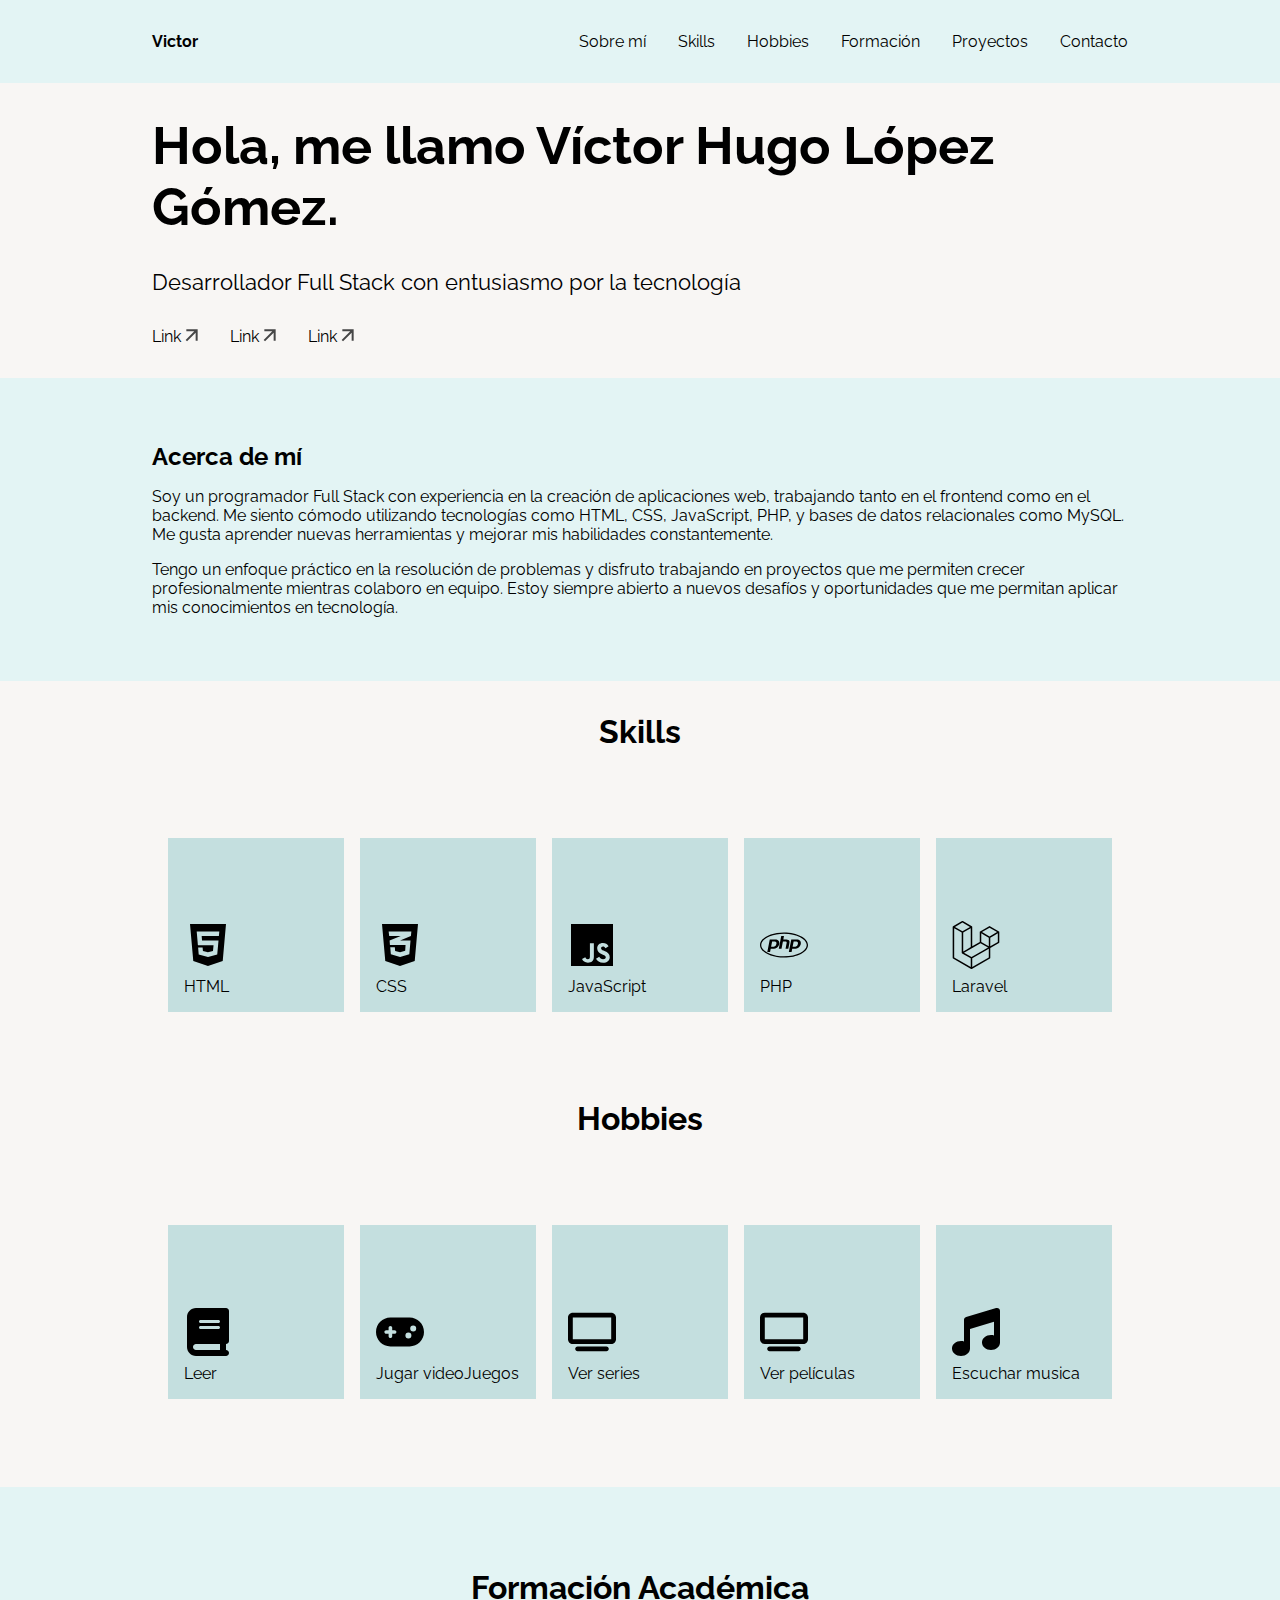
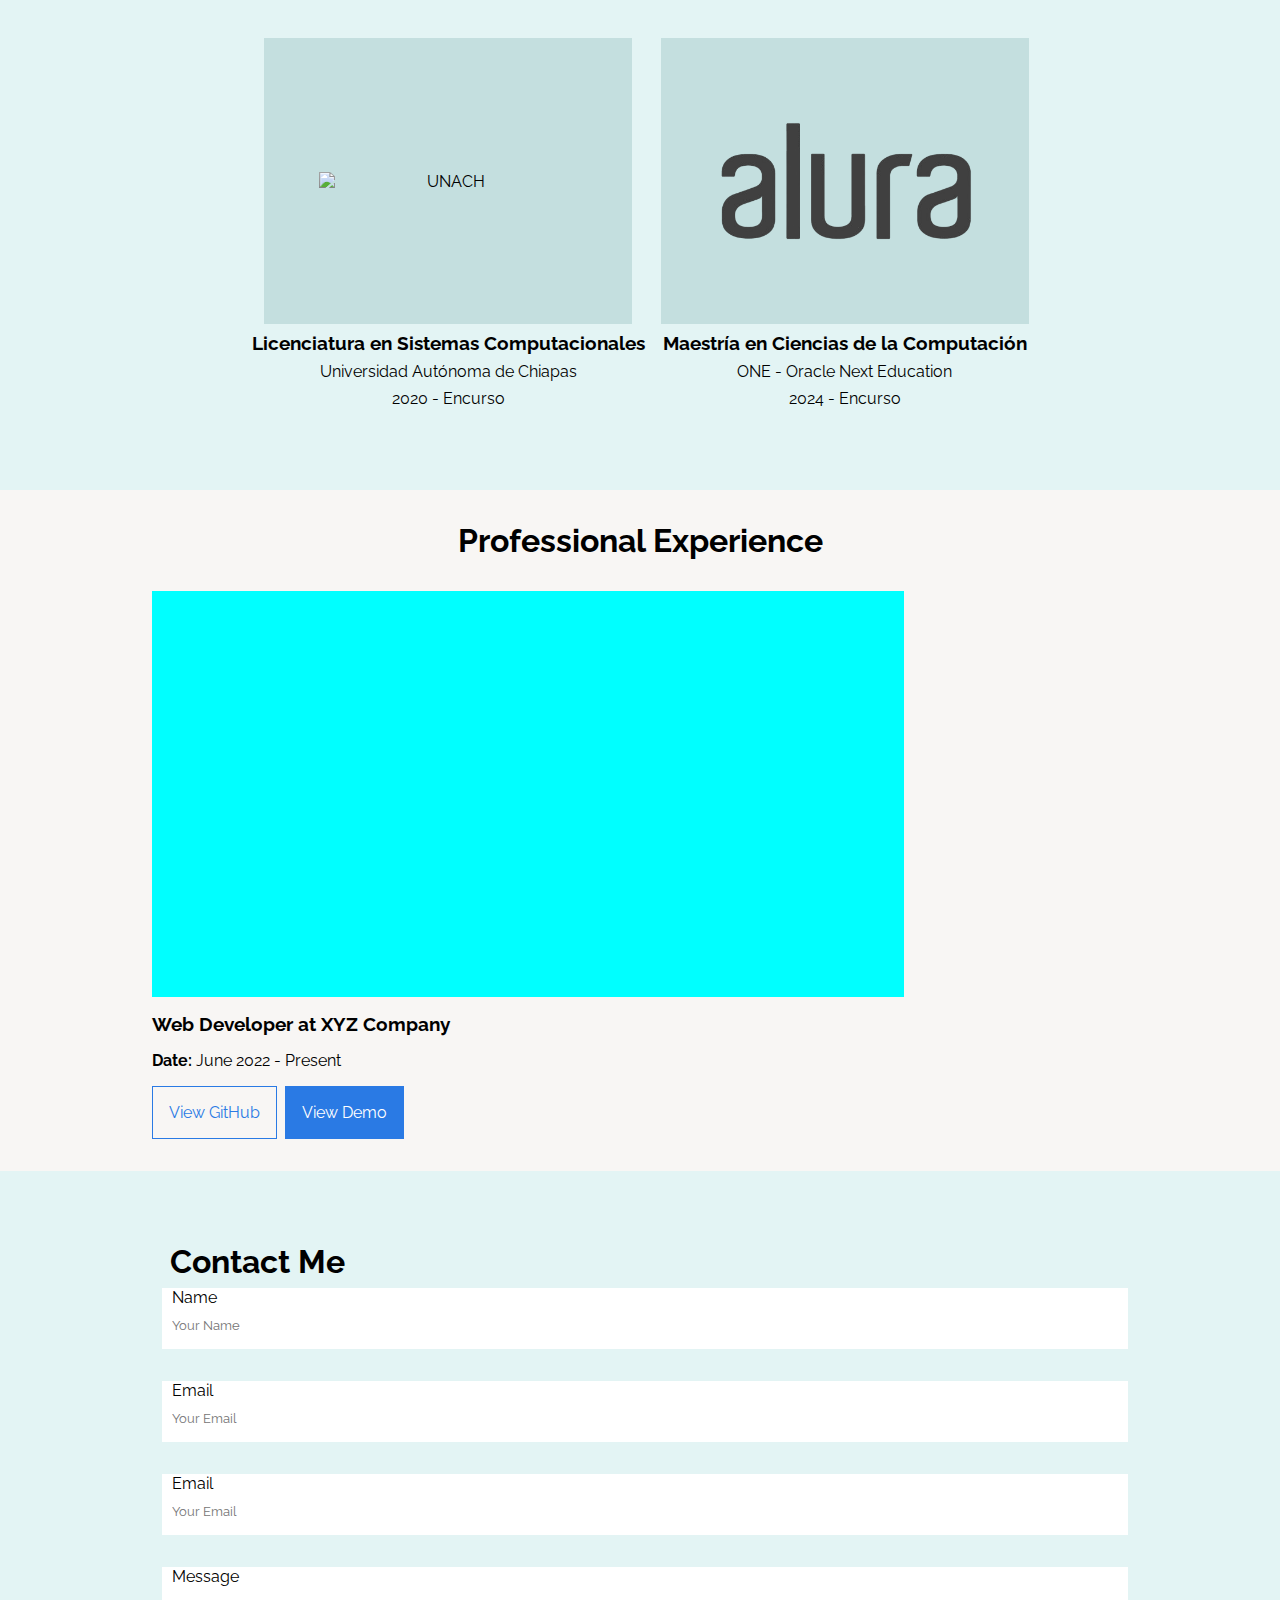
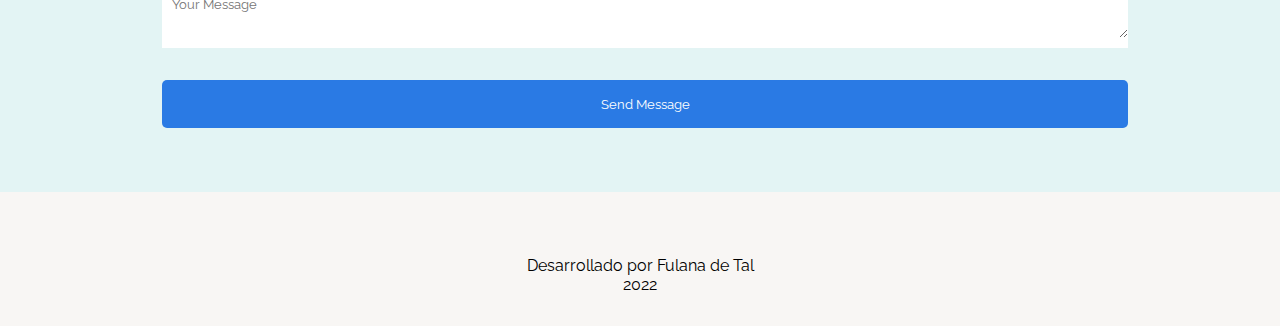
==== commit 2f8d73bd: "optimization-index" ====
--- a/index.html
+++ b/index.html
@@ -31,7 +31,7 @@
     <section class="intro">
         <div class="intro__information">
             <h1 class="intro__title">
-                Hola, me llamo Victor Hugo Lopez Gomez y soy desarrollador Full Stack.
+                Hola, me llamo Víctor Hugo López Gómez.
             </h1>
             <p class="intro__description">Desarrollador Full Stack con entusiasmo por la tecnología</p>
             <ul class="intro__links">
@@ -47,12 +47,13 @@
 
             </ul>
         </div>
+        
     </section>
 
 
     <section class="about-me">
         <div class="about-me__content">
-            <h2 class="about-me__title">About Me</h2>
+            <h2 class="about-me__title">Acerca de mí</h2>
             <p>
                 Soy un programador Full Stack con experiencia en la creación de aplicaciones web, trabajando tanto en el
                 frontend como en el backend. Me siento cómodo utilizando tecnologías como HTML, CSS, JavaScript, PHP, y
@@ -65,6 +66,8 @@
                 oportunidades que me permitan aplicar mis conocimientos en tecnología.
             </p>
         </div>
+
+        
     </section>
 
 
@@ -72,20 +75,52 @@
         <div class="skills-hobbies__skills">
             <h2 class="skills-hobbies__title">Skills</h2>
             <ul class="skills-hobbies__list">
-                <li class="skills-hobbies__item">HTML</li>
-                <li class="skills-hobbies__item">CSS</li>
-                <li class="skills-hobbies__item">JavaScript</li>
-                <li class="skills-hobbies__item">Laravel</li>
+                <li class="skills-hobbies__item">
+                    <img src="img/html.svg" alt="html" loading="lazy">
+                    HTML
+                </li>
+                <li class="skills-hobbies__item">
+                    <img src="img/css.svg" alt="css" loading="lazy">
+                    CSS
+                </li>
+                <li class="skills-hobbies__item">
+                    <img src="img/js.svg" alt="js" loading="lazy">
+                    JavaScript
+                </li>
+                <li class="skills-hobbies__item">
+                    <img src="img/php.svg" alt="php" loading="lazy">
+                    PHP
+                </li>
+                <li class="skills-hobbies__item">
+                    <img src="img/laravel.svg" alt="laravel" loading="lazy">
+                    Laravel
+                </li>
             </ul>
         </div>
 
         <div class="skills-hobbies__hobbies">
             <h2 class="skills-hobbies__title">Hobbies</h2>
             <ul class="skills-hobbies__list">
-                <li class="skills-hobbies__item">Reading</li>
-                <li class="skills-hobbies__item">Gaming</li>
-                <li class="skills-hobbies__item">Traveling</li>
-                <li class="skills-hobbies__item">Photography</li>
+                <li class="skills-hobbies__item">
+                    <img src="img/read.svg" alt="leer" loading="lazy">
+                    Leer
+                </li>
+                <li class="skills-hobbies__item">
+                    <img src="img/videogames.svg" alt="videogames" loading="lazy">
+                    Jugar videoJuegos
+                </li>
+                <li class="skills-hobbies__item">
+                    <img src="img/movie.svg" alt="movie" loading="lazy">
+                    Ver series
+                </li>
+                <li class="skills-hobbies__item">
+                    <img src="img/movie.svg" alt="movie" loading="lazy">
+                    Ver películas
+                </li>
+                <li class="skills-hobbies__item">
+                    <img src="img/music.svg" alt="music" loading="lazy">
+                    Escuchar musica
+                </li>
             </ul>
         </div>
     </section>
@@ -96,28 +131,23 @@
 
         <ul class="academic-body">
             <li class="academic-formation__item">
-                <div class="academic-image"></div>
-
-                <h3 class="academic-formation__degree">Licenciatura en Ingeniería de Software</h3>
-                <p class="academic-formation__institution">Universidad de Tecnología</p>
-                <p class="academic-formation__years">2015 - 2019</p>
+                <div class="academic-image">
+                    <img src="https://upload.wikimedia.org/wikipedia/commons/3/33/Escudo_unach.png" alt="UNACH" width="70%">
+                </div>
+
+                <h3 class="academic-formation__degree">Licenciatura en Sistemas Computacionales</h3>
+                <p class="academic-formation__institution">Universidad Autónoma de Chiapas</p>
+                <p class="academic-formation__years">2020 - Encurso</p>
             </li>
             <li class="academic-formation__item">
-                <div class="academic-image"></div>
-
+                <div class="academic-image">
+                    <img src="img/alura.png" alt="ONE" width="70%" loading="lazy">
+                </div>
+                
                 </div>
                 <h3 class="academic-formation__degree">Maestría en Ciencias de la Computación</h3>
-                <p class="academic-formation__institution">Instituto Tecnológico de Estudios Superiores</p>
-                <p class="academic-formation__years">2020 - 2022</p>
-            </li>
-
-            <li class="academic-formation__item">
-                <div class="academic-image"></div>
-
-                </div>
-                <h3 class="academic-formation__degree">Maestría en Ciencias de la Computación</h3>
-                <p class="academic-formation__institution">Instituto Tecnológico de Estudios Superiores</p>
-                <p class="academic-formation__years">2020 - 2022</p>
+                <p class="academic-formation__institution">ONE - Oracle Next Education</p>
+                <p class="academic-formation__years">2024 - Encurso</p>
             </li>
 
 
@@ -148,7 +178,7 @@
 
     <section class="contact">
         <div class="contact__image">
-            <img src="img/contact.jpg" alt="Contact Image">
+            <img src="img/contact.jpg" alt="Contact Image" loading="lazy">
         </div>
 
         <div class="contact__form-content">
--- a/css/chage.css
+++ b/css/chage.css
@@ -111,7 +111,9 @@
     background-color: var(--color-third);
     padding: 16px;
     display: flex;
-    align-items: flex-end;
+    align-items: flex-start;
+    justify-content: end;
+    flex-direction: column;
     gap: 8px;
 }
 
@@ -144,6 +146,9 @@
     width: 368px;
     height: 286px;
     background-color: var(--color-third);
+    display: flex;
+    align-items: center;
+    justify-content: center;
 }
 
 .academic-formation__item {
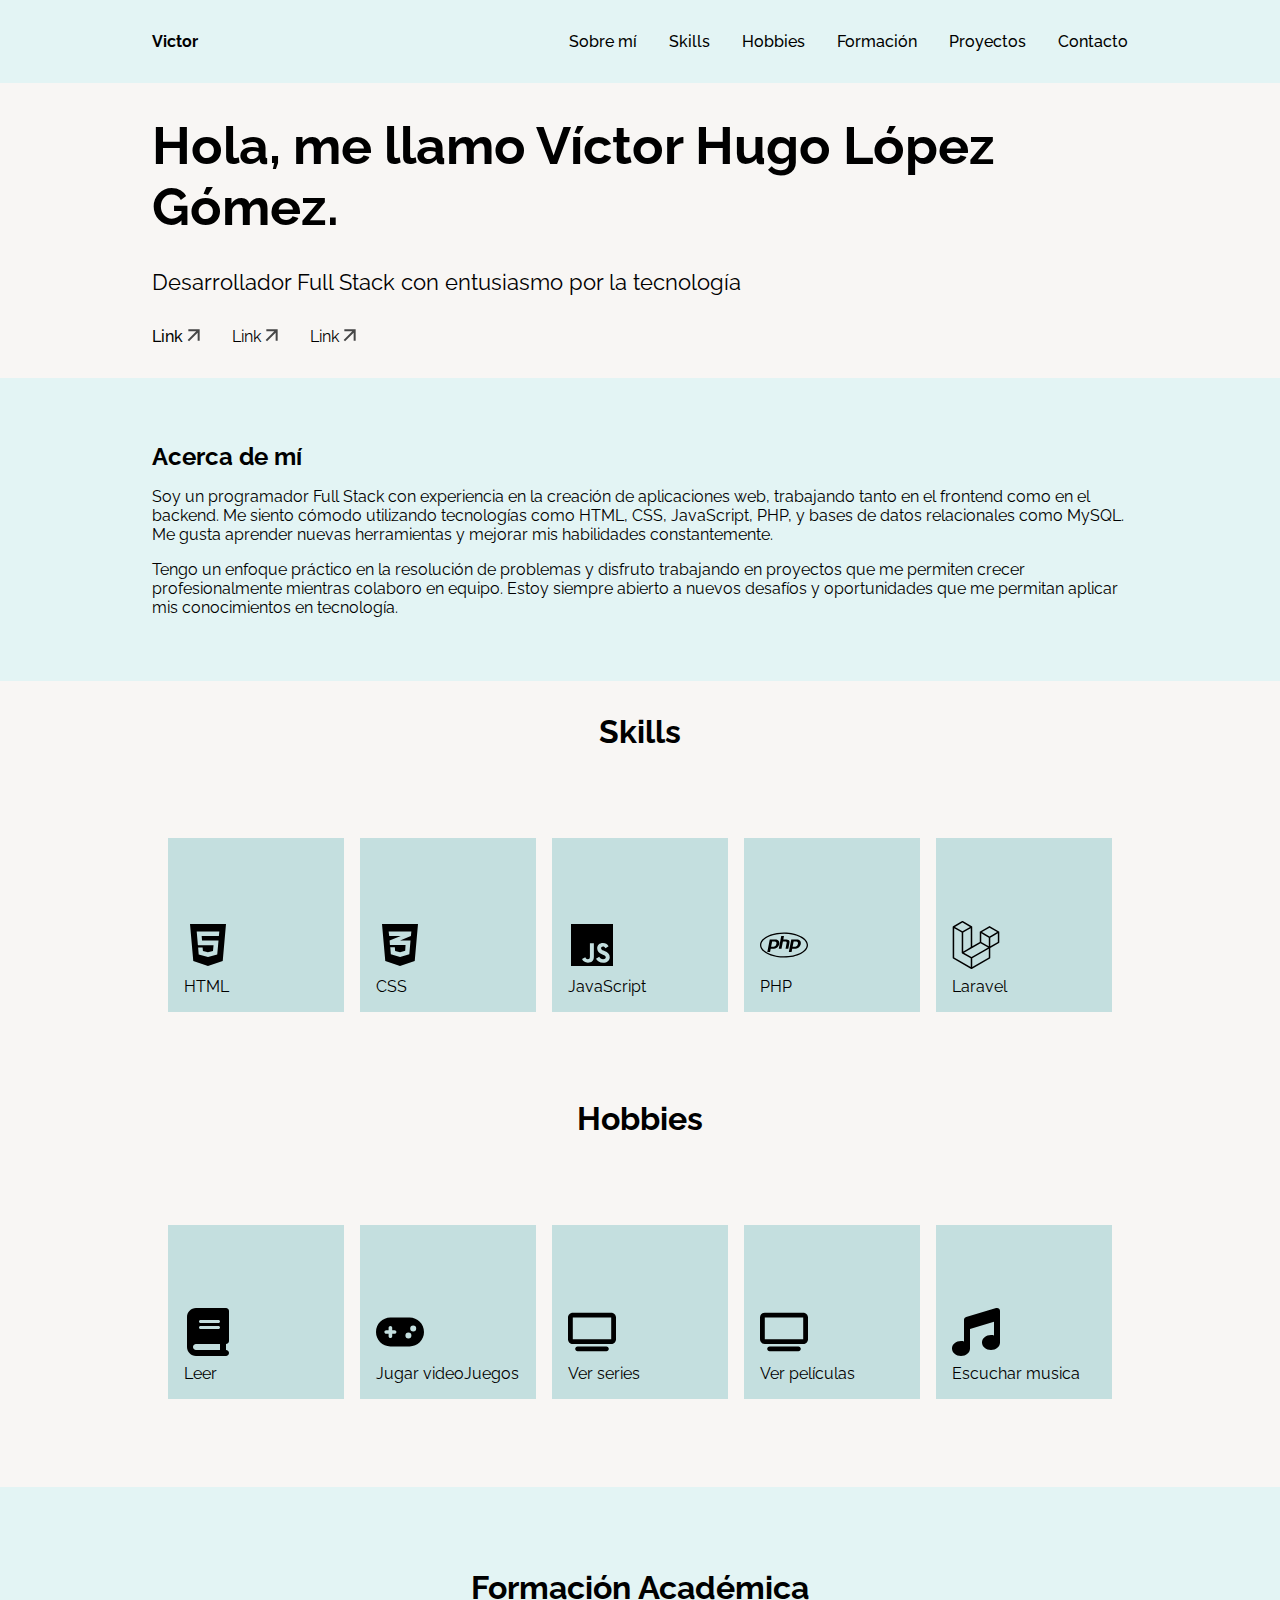
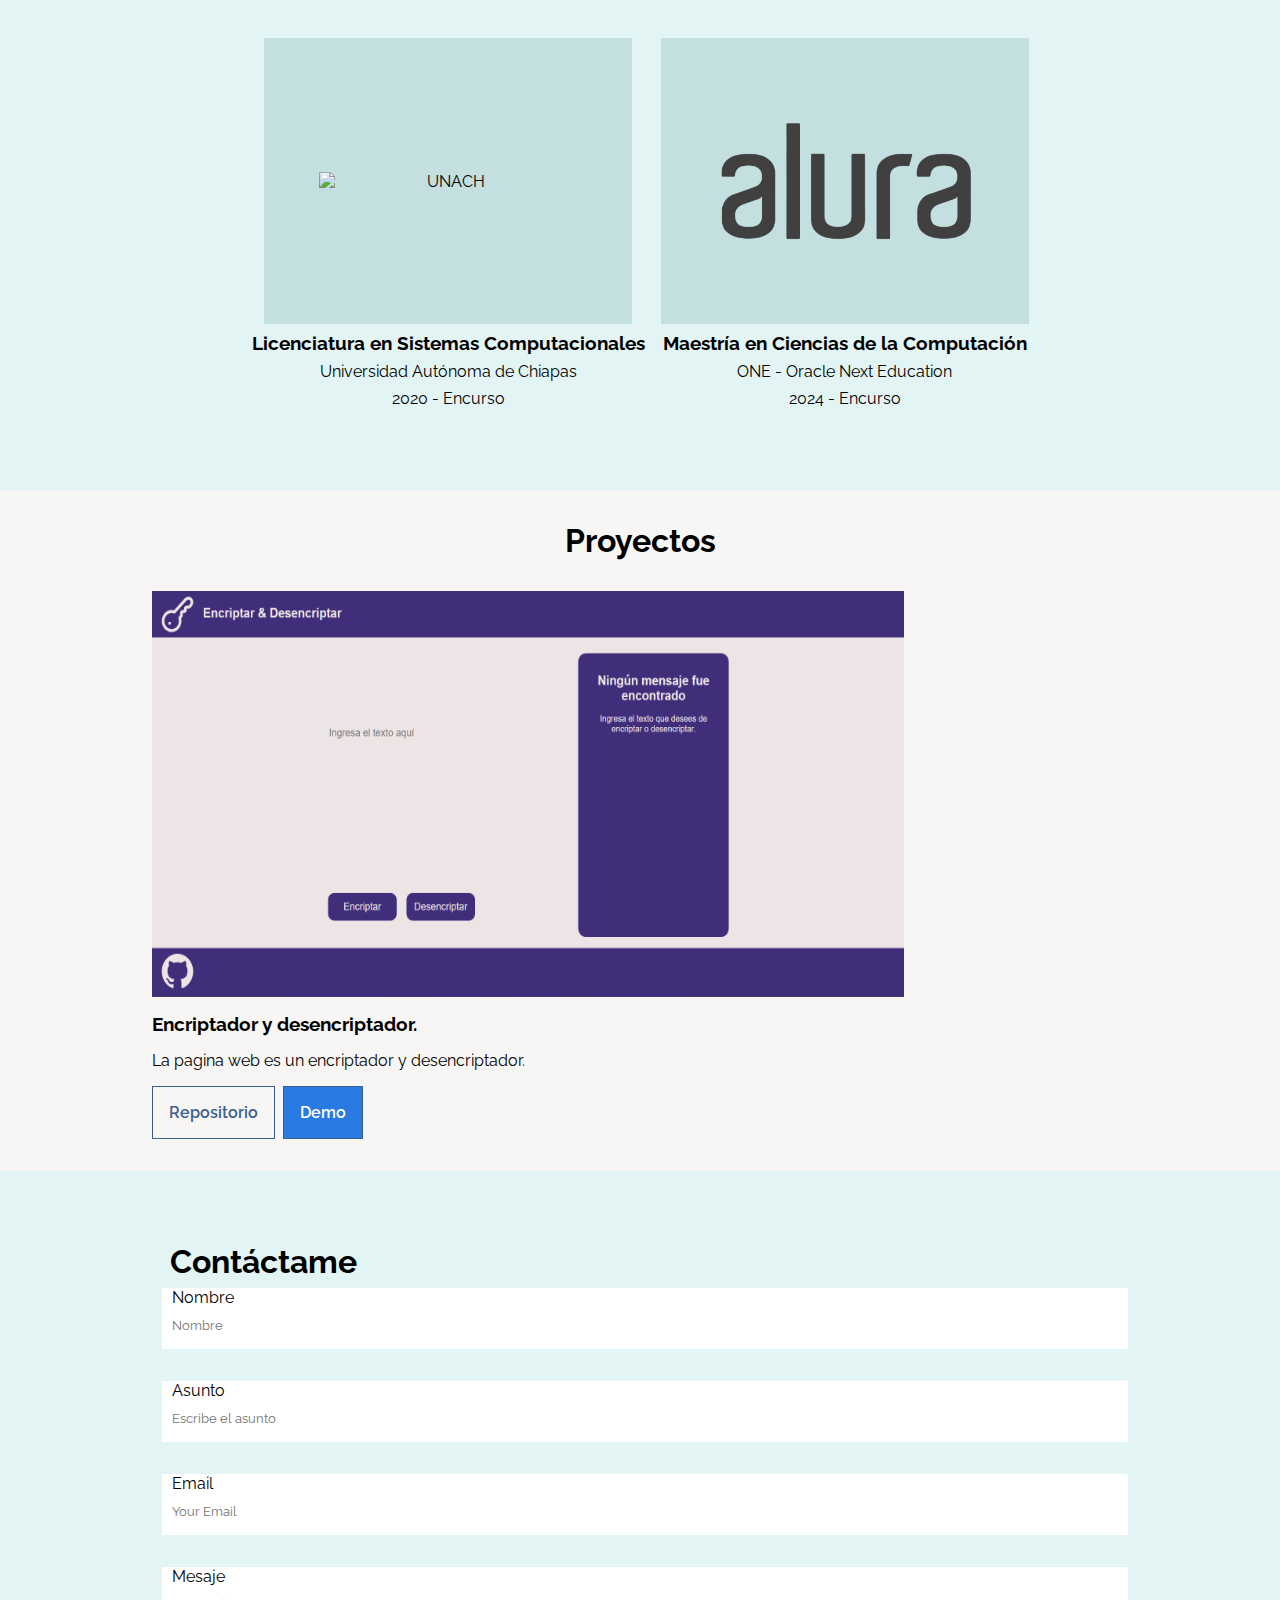
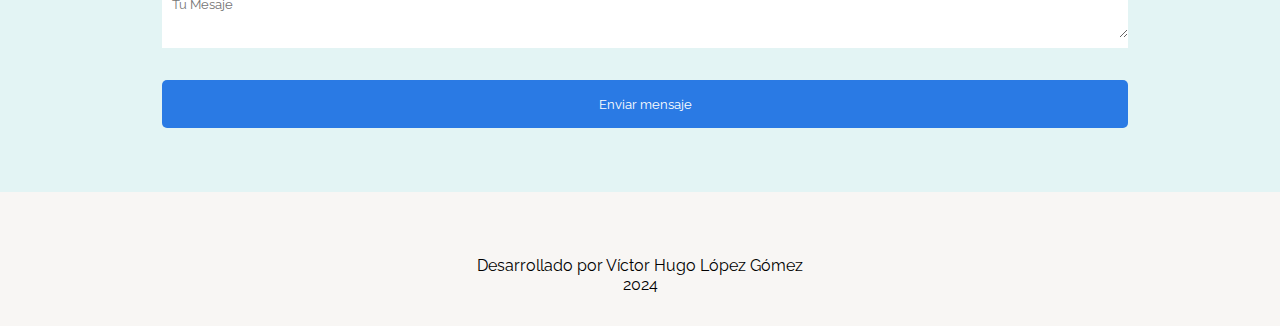
==== commit 0d4089ac: "add-css-min" ====
--- a/index.html
+++ b/index.html
@@ -4,7 +4,7 @@
 <head>
     <meta charset="UTF-8">
     <meta name="viewport" content="width=device-width, initial-scale=1.0">
-    <link rel="stylesheet" href="css/chage.css">
+    <link rel="stylesheet" href="css/app.min.css">
     <meta name="description" content="Este es mi portafolio de victor">
     <title>Mi portafolio</title>
 </head>
@@ -15,12 +15,33 @@
             Victor
         </p>
         <ul class="navbar__menu">
-            <li class="navbar__menu-item">Sobre mí</li>
-            <li class="navbar__menu-item">Skills</li>
-            <li class="navbar__menu-item">Hobbies</li>
-            <li class="navbar__menu-item">Formación</li>
-            <li class="navbar__menu-item">Proyectos</li>
-            <li class="navbar__menu-item">Contacto</li>
+            <li class="navbar__menu-item">
+                <a href="#about-me" class="-link">Sobre mí</a>
+            </li>
+            <li class="navbar__menu-item">
+                <a href="#skills-hobbies__skills" class="-link">Skills</a>
+            </li>
+            <li class="navbar__menu-item">
+                <a href="#skills-hobbies__hobbies" class="-link">
+                    Hobbies
+                </a>
+
+            </li>
+            <li class="navbar__menu-item">
+                <a href="#academic-formation" class="-link">
+                    Formación
+                </a>
+            </li>
+            <li class="navbar__menu-item">
+                <a href="#experience" class="-link">
+                    Proyectos
+                </a>
+            </li>
+            <li class="navbar__menu-item">
+                <a href="#contact" class="-link">
+                    Contacto
+                </a>
+            </li>
         </ul>
         <p class="navbar__contact">
             ejemplo@correo.com
@@ -35,23 +56,32 @@
             </h1>
             <p class="intro__description">Desarrollador Full Stack con entusiasmo por la tecnología</p>
             <ul class="intro__links">
-                <li class="intro__links-item">Link
+                <li class="intro__links-item">
+                    <a href="" class="-link">
+                        Link
+                        <img src="img/share.svg" alt="arrow">
+                    </a>
+                </li>
+                <li class="intro__links-item">
+                    <a href="" class="-link"></a>
+                    Link
                     <img src="img/share.svg" alt="arrow">
-                </li>
-                <li class="intro__links-item">Link
+                    </a>
+                </li>
+                <li class="intro__links-item">
+                    <a href="" class="-link"></a>
+                    Link
                     <img src="img/share.svg" alt="arrow">
-                </li>
-                <li class="intro__links-item">Link
-                    <img src="img/share.svg" alt="arrow">
+                    </a>
                 </li>
 
             </ul>
         </div>
-        
-    </section>
-
-
-    <section class="about-me">
+
+    </section>
+
+
+    <section class="about-me" id="about-me">
         <div class="about-me__content">
             <h2 class="about-me__title">Acerca de mí</h2>
             <p>
@@ -67,12 +97,12 @@
             </p>
         </div>
 
-        
+
     </section>
 
 
     <section class="skills-hobbies">
-        <div class="skills-hobbies__skills">
+        <div class="skills-hobbies__skills" id="skills-hobbies__skills">
             <h2 class="skills-hobbies__title">Skills</h2>
             <ul class="skills-hobbies__list">
                 <li class="skills-hobbies__item">
@@ -98,7 +128,7 @@
             </ul>
         </div>
 
-        <div class="skills-hobbies__hobbies">
+        <div class="skills-hobbies__hobbies" id="skills-hobbies__hobbies">
             <h2 class="skills-hobbies__title">Hobbies</h2>
             <ul class="skills-hobbies__list">
                 <li class="skills-hobbies__item">
@@ -125,14 +155,15 @@
         </div>
     </section>
 
-    <section class="academic-formation">
+    <section class="academic-formation" id="academic-formation">
 
         <h2 class="academic-formation__title">Formación Académica</h2>
 
         <ul class="academic-body">
             <li class="academic-formation__item">
                 <div class="academic-image">
-                    <img src="https://upload.wikimedia.org/wikipedia/commons/3/33/Escudo_unach.png" alt="UNACH" width="70%">
+                    <img src="https://upload.wikimedia.org/wikipedia/commons/3/33/Escudo_unach.png" alt="UNACH"
+                        width="70%" loading="lazy">
                 </div>
 
                 <h3 class="academic-formation__degree">Licenciatura en Sistemas Computacionales</h3>
@@ -143,7 +174,7 @@
                 <div class="academic-image">
                     <img src="img/alura.png" alt="ONE" width="70%" loading="lazy">
                 </div>
-                
+
                 </div>
                 <h3 class="academic-formation__degree">Maestría en Ciencias de la Computación</h3>
                 <p class="academic-formation__institution">ONE - Oracle Next Education</p>
@@ -155,39 +186,45 @@
     </section>
 
 
-    <section class="experience">
-        <h2 class="experience__title">Professional Experience</h2>
-
-
+    <section class="experience" id="experience">
+        <h2 class="experience__title">Proyectos</h2>
         <ul class="experience-body">
             <li class="experience__item">
-                <div class="experience__image">
-                    <!-- Aquí puedes agregar una imagen relacionada con el trabajo -->
-                </div>
+                <!-- <div class="experience__image">
+                    <img src="img/encriptador.png" alt="encriptador" width="100%">
+                </div> -->
+                <img src="img/encriptador.png" alt="encriptador" class="experience__image" loading="lazy">
                 <div class="experience__card">
-                    <h3 class="experience__item-title">Web Developer at XYZ Company</h3>
-                    <p class="experience__item-date"><strong>Date:</strong> June 2022 - Present</p>
+                    <h3 class="experience__item-title">Encriptador y desencriptador.</h3>
+                    <p class="experience__item-date">La pagina web es un encriptador y desencriptador.</p>
                     <div class="experience__links">
-                        <a href="#" class="experience__link experience__link--github">View GitHub</a>
-                        <a href="#" class="experience__link experience__link--demo">View Demo</a>
+                        <a href="https://github.com/VictorLopez09/encriptador-desencriptador" class="experience__link experience__link--github" target="_blank">Repositorio</a>
+                        <a href="https://victorlopez09.github.io/encriptador-desencriptador/" class="experience__link experience__link--demo" target="_blank">Demo</a>
                     </div>
                 </div>
             </li>
         </ul>
     </section>
 
-    <section class="contact">
+    <section class="contact" id="contact">
         <div class="contact__image">
             <img src="img/contact.jpg" alt="Contact Image" loading="lazy">
         </div>
 
         <div class="contact__form-content">
-            <h2 class="contact__title">Contact Me</h2>
+            <h2 class="contact__title">Contáctame</h2>
 
             <form action="#" method="POST" class="contact__form">
                 <div class="contact__form-group">
-                    <label for="name" class="contact__label">Name</label>
-                    <input type="text" id="name" name="name" class="contact__input" placeholder="Your Name" required>
+                    <label for="name" class="contact__label">Nombre</label>
+                    <input type="text" id="name" name="name" class="contact__input" placeholder="Nombre" required>
+                    <span class="contact__indicator"></span>
+                </div>
+
+                <div class="contact__form-group">
+                    <label for="subject" class="contact__label">Asunto</label>
+                    <input type="text" id="subject" name="subject" class="contact__input"
+                        placeholder="Escribe el asunto" required>
                     <span class="contact__indicator"></span>
                 </div>
 
@@ -199,30 +236,23 @@
                 </div>
 
                 <div class="contact__form-group">
-                    <label for="email" class="contact__label">Email</label>
-                    <input type="email" id="email" name="email" class="contact__input" placeholder="Your Email"
-                        required>
-                    <span class="contact__indicator"></span>
-                </div>
-
-                <div class="contact__form-group">
-                    <label for="message" class="contact__label">Message</label>
-                    <textarea id="message" name="message" class="contact__textarea" placeholder="Your Message"
+                    <label for="message" class="contact__label">Mesaje</label>
+                    <textarea id="message" name="message" class="contact__textarea" placeholder="Tu Mesaje"
                         required></textarea>
                     <span class="contact__indicator"></span>
                 </div>
 
-                <button type="submit" class="contact__button">Send Message</button>
+                <button type="submit" class="contact__button">Enviar mensaje</button>
             </form>
         </div>
     </section>
 
     <footer>
         <p>
-            Desarrollado por Fulana de Tal
+            Desarrollado por Víctor Hugo López Gómez
         </p>
         <p>
-            2022
+            2024
         </p>
     </footer>
 </body>
--- a/css/app.min.css
+++ b/css/app.min.css
@@ -0,0 +1 @@
+@import url(https://fonts.googleapis.com/css2?family=Raleway:ital,wght@0,100..900&display=swap);.academic-formation__title,.experience__title{margin-bottom:32px}:root{--padding-laptop:9.5rem;--padding-tablet:2rem;--padding-mobile:1rem;--font-size-normal:16px;--font-size-h1-desktop:52px;--font-size-h2-desktop:32px;--font-size-h3-desktop:22px;--font-size-subtitle-desktop:22px;--font-size-paragraph-desktop:16px;--font-size-subtitle-mobile:16px;--font-size-paragraph-mobile:14px;--color-primary:#F8F6F4;--color-secondary:#E3F4F4;--color-third:#C4DFDF}*{padding:0;margin:0;font-family:Raleway,sans-serif;box-sizing:border-box}.-link{text-decoration:none;color:#000;font-weight:500}body{background-color:var(--color-primary)}section{padding-inline:var(--padding-laptop);margin-block:32px}.navbar{padding:32px var(--padding-laptop);display:flex;justify-content:space-between;font-size:var(--font-size-paragraph-desktop);background-color:#e3f4f4}.navbar__contact,.navbar__greeting{font-size:var(--font-size-subtitle-mobile);font-weight:700}.navbar__contact{display:none}.intro__links,.navbar__menu{list-style:none;display:flex;flex-wrap:wrap;gap:32px}.intro__title{font-size:var(--font-size-h1-desktop)}.intro__information{display:flex;flex-direction:column;gap:32px}.intro__description{font-size:var(--font-size-subtitle-desktop)}.academic-formation__title,.experience__title,.skills-hobbies__title{font-size:var(--font-size-h2-desktop);text-align:center}.about-me{padding-block:64px;background-color:var(--color-secondary)}.about-me__content{display:flex;flex-direction:column;gap:16px}.skills-hobbies__list{margin-block:88px;display:flex;justify-content:center;align-items:center;flex-wrap:wrap;gap:16px}.skills-hobbies__item{width:176px;height:174px;background-color:var(--color-third);padding:16px;display:flex;align-items:flex-start;justify-content:end;flex-direction:column;gap:8px}.academic-formation{background-color:var(--color-secondary);padding-block:82px}.academic-body{display:flex;justify-content:center;align-items:flex-start;flex-wrap:wrap;gap:16px}.academic-image{width:368px;height:286px;background-color:var(--color-third);display:flex;align-items:center;justify-content:center}.academic-formation__item{list-style:none;display:flex;flex-direction:column;align-items:center;text-align:center;gap:8px}.contact__form,.experience__card{flex-direction:column;display:flex}.experience-body{list-style:none}.experience__card{font-size:var(--font-size-paragraph-desktop);gap:16px}.experience__item{display:flex;align-items:center;flex-wrap:wrap;gap:16px}.experience__image{width:752px;height:406px;background-color:#0ff}.experience__links{display:flex;flex-wrap:wrap;gap:8px}.experience__links>a{text-decoration:none;border:1px solid #3a5e8e;padding:1rem;font-size:16px;font-weight:600;transition:background-color .3s,color .3s}.experience__link--github{background-color:transparent;color:#3a5e8e}.experience__link--demo,.experience__link--github:hover{background-color:#2a7ae4;color:#fff}.experience__link--demo:hover{background-color:#fff;color:#2a7ae4}.contact{background-color:var(--color-secondary);display:flex;align-items:flex-start;padding-block:64px;gap:10px}.contact__image img{max-width:464px;height:auto}.contact__form-content{flex-grow:1}.contact__title{margin:8px;font-size:var(--font-size-h2-desktop)}.contact__form{gap:2rem}.contact__input,.contact__label,.contact__textarea{width:100%;padding:10px;border:none;background:0 0}.contact__button{background-color:#2a7ae4;color:#fff;border:none;cursor:pointer;border-radius:5px;padding:16px}.contact__button:hover{background-color:#fff;color:#2a7ae4;outline:#2A7AE4 solid 1px}.contact__form-group{background-color:#fff}.contact__indicator{display:block;height:2px;background-color:transparent;transition:background-color .3s;margin-top:4px}.contact__form-group:focus-within .contact__indicator{background-color:#2a7ae4}.contact__input,.contact__textarea:focus{outline:0;width:100%}footer{display:flex;flex-direction:column;align-items:center;justify-content:center;padding-block:32px;font-size:var(--font-size-normal)}@media (max-width:1350px){.contact__image img{display:none}}@media (max-width:930px){.navbar__menu{display:none}.navbar__contact{display:block}}@media (max-width:768px){section{padding:var(--padding-tablet);margin-block:0}.navbar{padding:16px 32px}.about-me__title,.academic-formation__title,.intro__title,.skills-hobbies__title{font-size:var(--font-size-h-mobile)}.intro__information{gap:8px}.intro__description{font-size:var(--font-size-subtitle-mobile)}.academic-body,.experience__card>*,.experience__title{font-size:var(--font-size-paragraph-mobile)}.about-me{padding-block:32px}.about-me__content{gap:10px}.skills-hobbies__list{margin-block:16px}.skills-hobbies__item{width:224px;height:118px;margin-bottom:12px}.academic-body{flex-direction:row;flex-wrap:nowrap}.academic-formation{padding:var(--padding-tablet)}.academic-image{width:100%;height:189px}.experience__image{width:100%;height:auto;background-color:#0ff}.contact{padding-block:var(--padding-tablet)}.contact__title{margin-bottom:8px;font-size:var(--font-size-h-mobile);text-align:center}}@media (max-width:450px){.academic-body{flex-wrap:wrap}}@media (max-width:360px){.academic-formation,section{padding:var(--padding-mobile)}.navbar{padding:16px 23px;font-size:var(--font-size-paragraph-mobile)}.intro__information{gap:16px}.about-me{padding-block:16px}.skills-hobbies__item{width:156px;height:118px}.academic-image{width:224px;height:118px}.contact{padding-block:var(--padding-mobile)}}